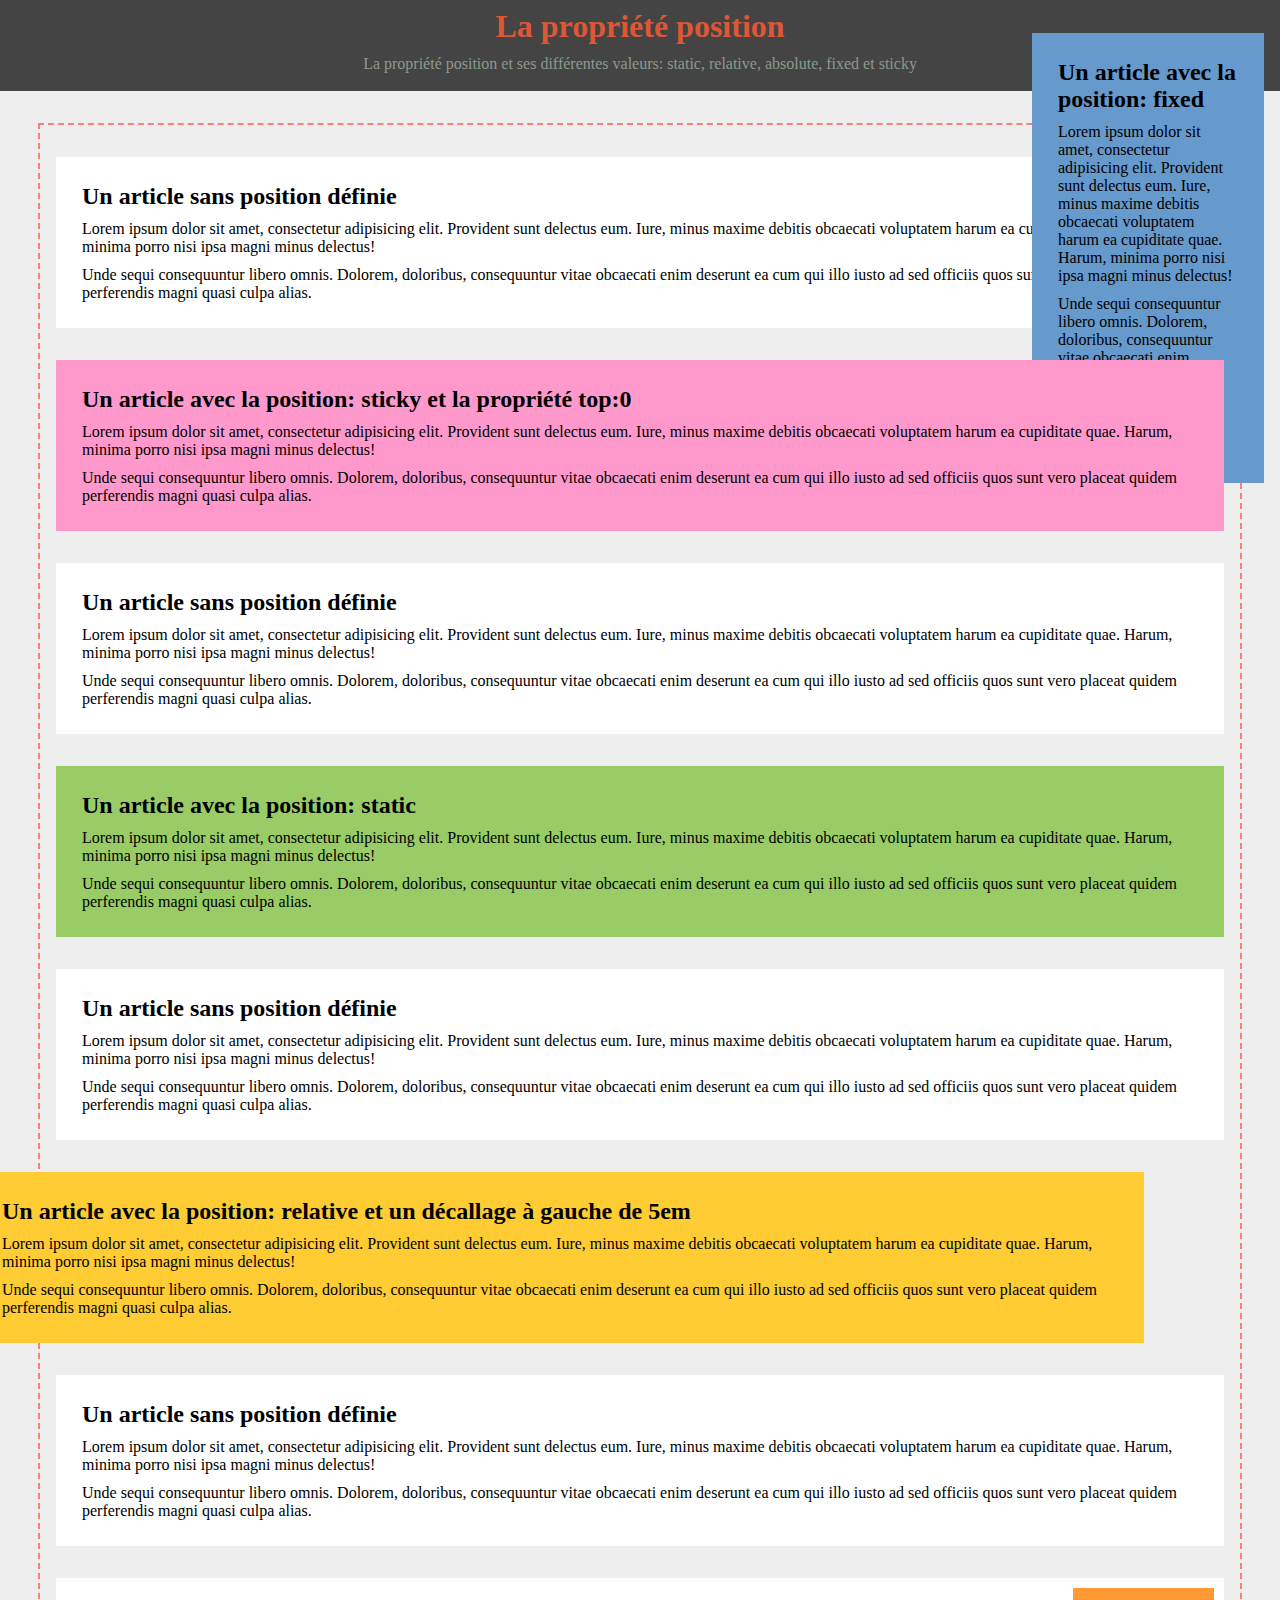
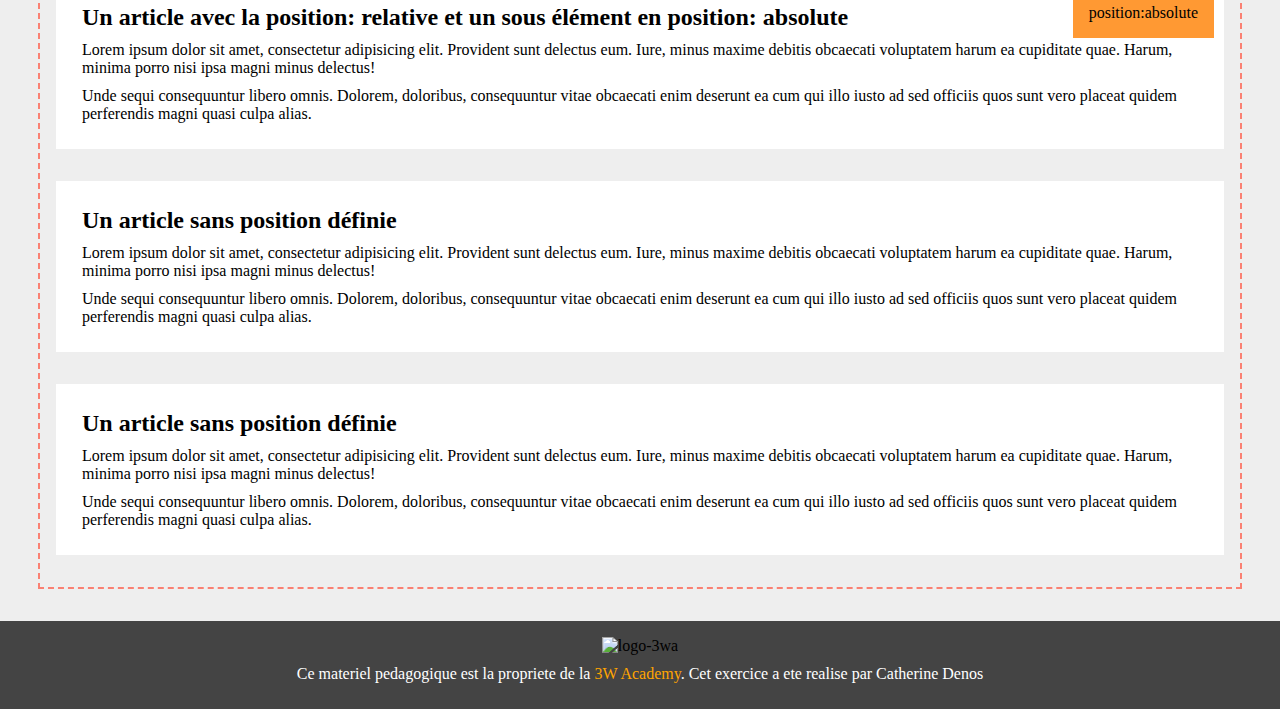
==== index.html @ ff029852 "." ====
<!DOCTYPE html>
<html lang="en">
<head>
    <meta charset="UTF-8">
    <meta name="viewport" content="width=device-width, initial-scale=1.0">
    <link rel="stylesheet" href="./public/style.css">
    <title>Document</title>
</head>
<body>
    <header>
        <h1>La propriété position</h1>
        <p>La propriété position et ses différentes valeurs: static, relative, absolute, fixed et sticky</p>

    </header>
    <main>
        <div class="container">
            <section>
            <article>
                <h2>Un article sans position définie</h2>
                <p>Lorem ipsum dolor sit amet, consectetur adipisicing elit. Provident sunt delectus eum. Iure, minus maxime debitis obcaecati voluptatem harum ea cupiditate quae. Harum, minima porro nisi ipsa magni minus delectus!
                </p>
                <p>Unde sequi consequuntur libero omnis. Dolorem, doloribus, consequuntur vitae obcaecati enim deserunt ea cum qui illo iusto ad sed officiis quos sunt vero placeat quidem perferendis magni quasi culpa alias.
                </p>
            </article>
            <article class="sticky">
                <h2>Un article avec la position: sticky et la propriété top:0
                </h2>
                <p>
                    Lorem ipsum dolor sit amet, consectetur adipisicing elit. Provident sunt delectus eum. Iure, minus maxime debitis obcaecati voluptatem harum ea cupiditate quae. Harum, minima porro nisi ipsa magni minus delectus!
                </p>
                <p> Unde sequi consequuntur libero omnis. Dolorem, doloribus, consequuntur vitae obcaecati enim deserunt ea cum qui illo iusto ad sed officiis quos sunt vero placeat quidem perferendis magni quasi culpa alias.</p>
            </article>
            <article>
                <h2>Un article sans position définie
                </h2>
                <p>
                    Lorem ipsum dolor sit amet, consectetur adipisicing elit. Provident sunt delectus eum. Iure, minus maxime debitis obcaecati voluptatem harum ea cupiditate quae. Harum, minima porro nisi ipsa magni minus delectus!
                </p>
                <p>Unde sequi consequuntur libero omnis. Dolorem, doloribus, consequuntur vitae obcaecati enim deserunt ea cum qui illo iusto ad sed officiis quos sunt vero placeat quidem perferendis magni quasi culpa alias.</p>
            </article>
            <article class="static">
                <h2>Un article avec la position: static
                </h2>
                <p>
                    Lorem ipsum dolor sit amet, consectetur adipisicing elit. Provident sunt delectus eum. Iure, minus maxime debitis obcaecati voluptatem harum ea cupiditate quae. Harum, minima porro nisi ipsa magni minus delectus!
                </p>
                <p>Unde sequi consequuntur libero omnis. Dolorem, doloribus, consequuntur vitae obcaecati enim deserunt ea cum qui illo iusto ad sed officiis quos sunt vero placeat quidem perferendis magni quasi culpa alias.</p>
            </article>
            <article>
                <h2>Un article sans position définie</h2>
                <p>
                    Lorem ipsum dolor sit amet, consectetur adipisicing elit. Provident sunt delectus eum. Iure, minus maxime debitis obcaecati voluptatem harum ea cupiditate quae. Harum, minima porro nisi ipsa magni minus delectus!
                </p>
                <p>Unde sequi consequuntur libero omnis. Dolorem, doloribus, consequuntur vitae obcaecati enim deserunt ea cum qui illo iusto ad sed officiis quos sunt vero placeat quidem perferendis magni quasi culpa alias.</p>
            </article>
            <article class="relative">
                <h2>Un article avec la position: relative et un décallage à gauche de 5em</h2>
                <p>
                    Lorem ipsum dolor sit amet, consectetur adipisicing elit. Provident sunt delectus eum. Iure, minus maxime debitis obcaecati voluptatem harum ea cupiditate quae. Harum, minima porro nisi ipsa magni minus delectus!
                </p>
                <p>Unde sequi consequuntur libero omnis. Dolorem, doloribus, consequuntur vitae obcaecati enim deserunt ea cum qui illo iusto ad sed officiis quos sunt vero placeat quidem perferendis magni quasi culpa alias.</p>
            </article>
            <article>
                <h2>Un article sans position définie</h2>
                <p>
                    Lorem ipsum dolor sit amet, consectetur adipisicing elit. Provident sunt delectus eum. Iure, minus maxime debitis obcaecati voluptatem harum ea cupiditate quae. Harum, minima porro nisi ipsa magni minus delectus!
                </p>
                <p>Unde sequi consequuntur libero omnis. Dolorem, doloribus, consequuntur vitae obcaecati enim deserunt ea cum qui illo iusto ad sed officiis quos sunt vero placeat quidem perferendis magni quasi culpa alias.</p>
            </article>
            <article>
                <h2>Un article avec la position: relative et un sous élément en position: absolute</h2>
                <p class="absolute"> position:absolute</p>
                <p>
                    Lorem ipsum dolor sit amet, consectetur adipisicing elit. Provident sunt delectus eum. Iure, minus maxime debitis obcaecati voluptatem harum ea cupiditate quae. Harum, minima porro nisi ipsa magni minus delectus!
                </p>
                <p>Unde sequi consequuntur libero omnis. Dolorem, doloribus, consequuntur vitae obcaecati enim deserunt ea cum qui illo iusto ad sed officiis quos sunt vero placeat quidem perferendis magni quasi culpa alias.</p>
            </article>
            <article>
                <h2>Un article sans position définie</h2>
                <p>
                    Lorem ipsum dolor sit amet, consectetur adipisicing elit. Provident sunt delectus eum. Iure, minus maxime debitis obcaecati voluptatem harum ea cupiditate quae. Harum, minima porro nisi ipsa magni minus delectus!
                </p>
                <p>Unde sequi consequuntur libero omnis. Dolorem, doloribus, consequuntur vitae obcaecati enim deserunt ea cum qui illo iusto ad sed officiis quos sunt vero placeat quidem perferendis magni quasi culpa alias.</p>
            </article>
            <article class="fixed">
                <h2>Un article avec la position: fixed</h2>
                <p>
                    Lorem ipsum dolor sit amet, consectetur adipisicing elit. Provident sunt delectus eum. Iure, minus maxime debitis obcaecati voluptatem harum ea cupiditate quae. Harum, minima porro nisi ipsa magni minus delectus!
                </p>
                <p>Unde sequi consequuntur libero omnis. Dolorem, doloribus, consequuntur vitae obcaecati enim deserunt ea cum qui illo iusto ad sed officiis quos sunt vero placeat quidem perferendis magni quasi culpa alias.</p>
            </article>
            <article>
                <h2>Un article sans position définie</h2>
                <p>
                    Lorem ipsum dolor sit amet, consectetur adipisicing elit. Provident sunt delectus eum. Iure, minus maxime debitis obcaecati voluptatem harum ea cupiditate quae. Harum, minima porro nisi ipsa magni minus delectus!
                </p>
                <p>Unde sequi consequuntur libero omnis. Dolorem, doloribus, consequuntur vitae obcaecati enim deserunt ea cum qui illo iusto ad sed officiis quos sunt vero placeat quidem perferendis magni quasi culpa alias.</p>
            </article>
        </section>
        </div>
    </main>
    <footer>
        <img src="public/img/logo-3wa.png" alt="logo-3wa">
        <p>Ce materiel pedagogique est la propriete de la <span>3W Academy</span>. Cet exercice a ete realise par Catherine Denos</p>

    </footer>
</body>
</html>
---- public/style.css ----
*{
    margin: 0 auto;
}
main{
    background-color: #eeeeee;
    padding: 2em;
}
header{
    background-color: #444444;
    color: #dd5735;
    text-align: center;
    padding: 0.5em 0;
}
footer{
    background-color:  #444444;
    padding: 1em 0;
    text-align: center;
}
footer p{
    color: white;
}
header p{
    color:#8b998b;
}
span{
    color: orange;
}
article{
    position: relative;
    background-color: white;
    margin: 2em 1em 2em 1em;
    padding: 1em;    
}
h2,p{
    margin: 10px;
}
.container{
    border: 2px salmon dashed;
    max-width: 1200px;
}
.sticky{
    position: sticky;
    top: 0;
    background-color: #f9c;
    z-index: 2;
}
.static{
    position: static;
    background-color: #9c6;
}
.relative{
    position: relative;
    right: 5em;
    background-color:#fc3;
}
article .absolute{
    top: 0;
    right: 0;
    position: absolute;
    padding: 1em;
    background-color: #f93;
}
.fixed{
    position: fixed;
    background-color: #69c;
    top: 1px;
    right: 0px;
    max-width: 200px;
}
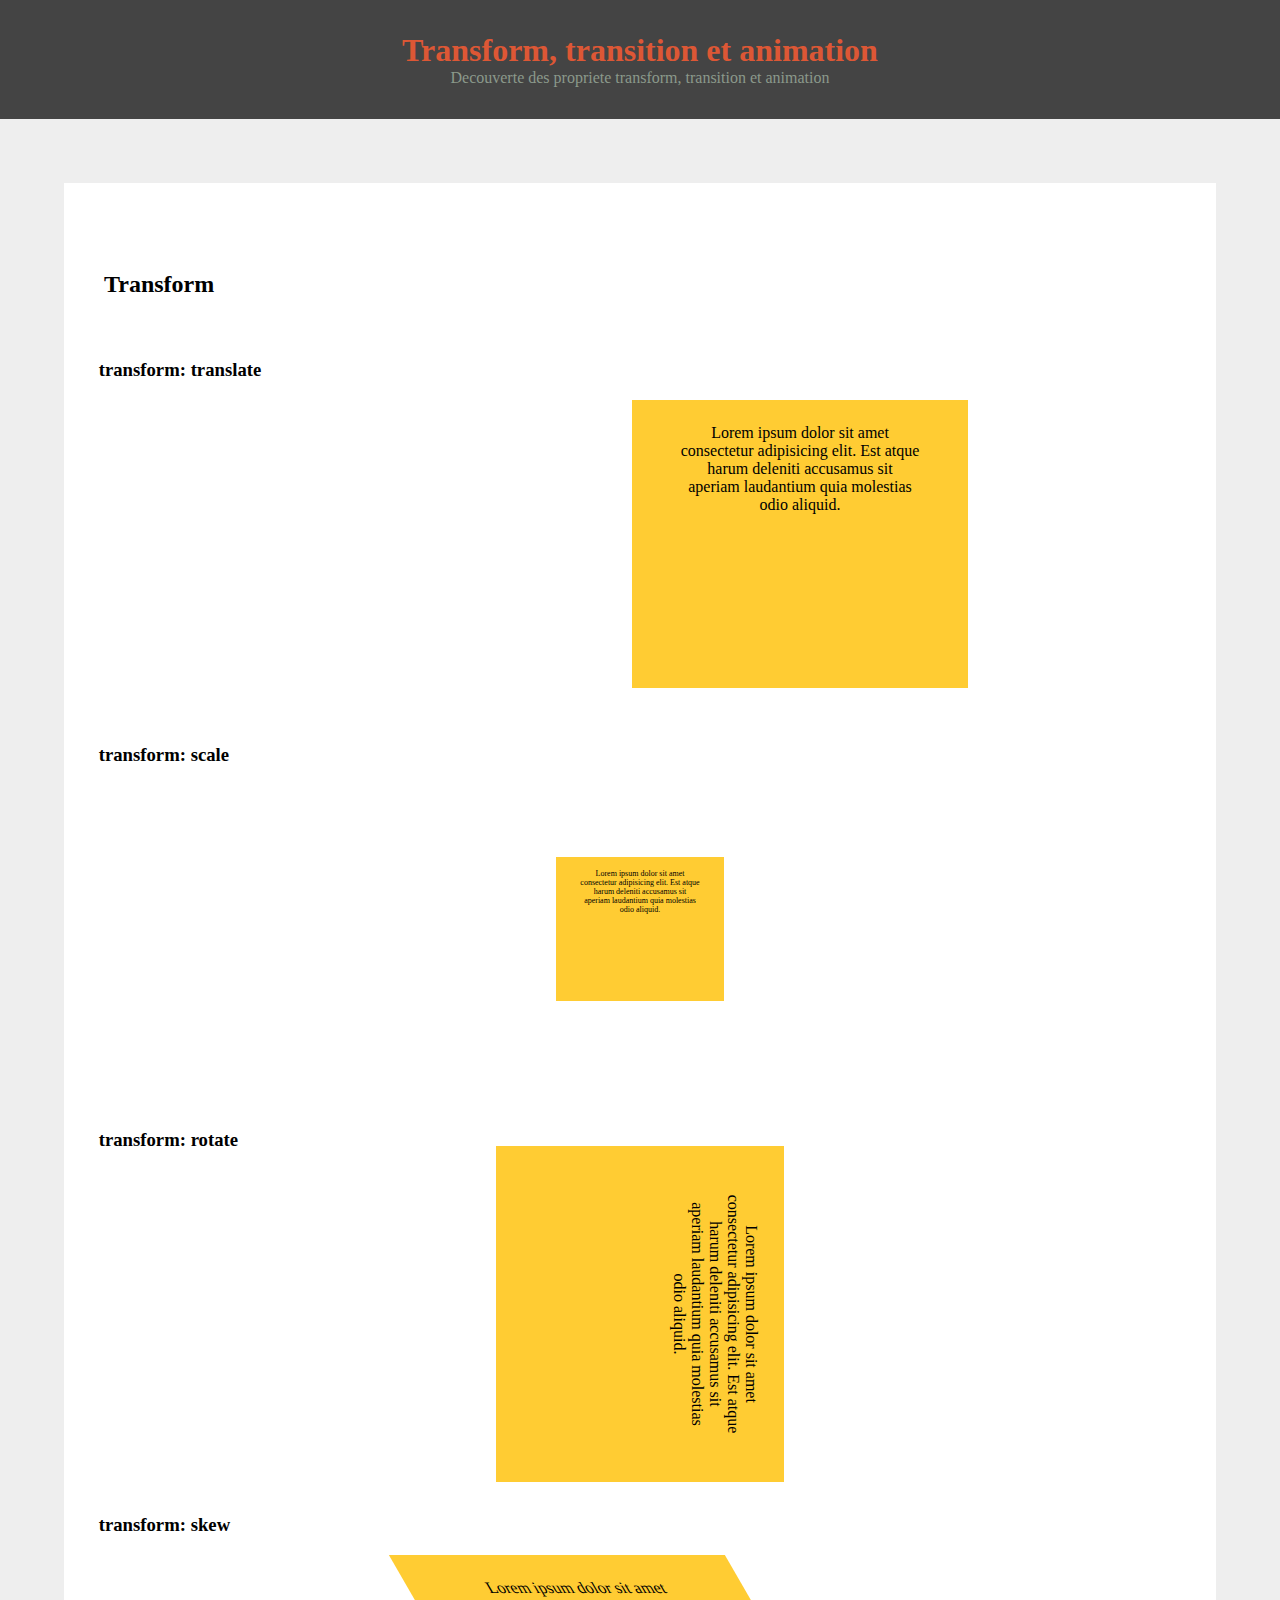
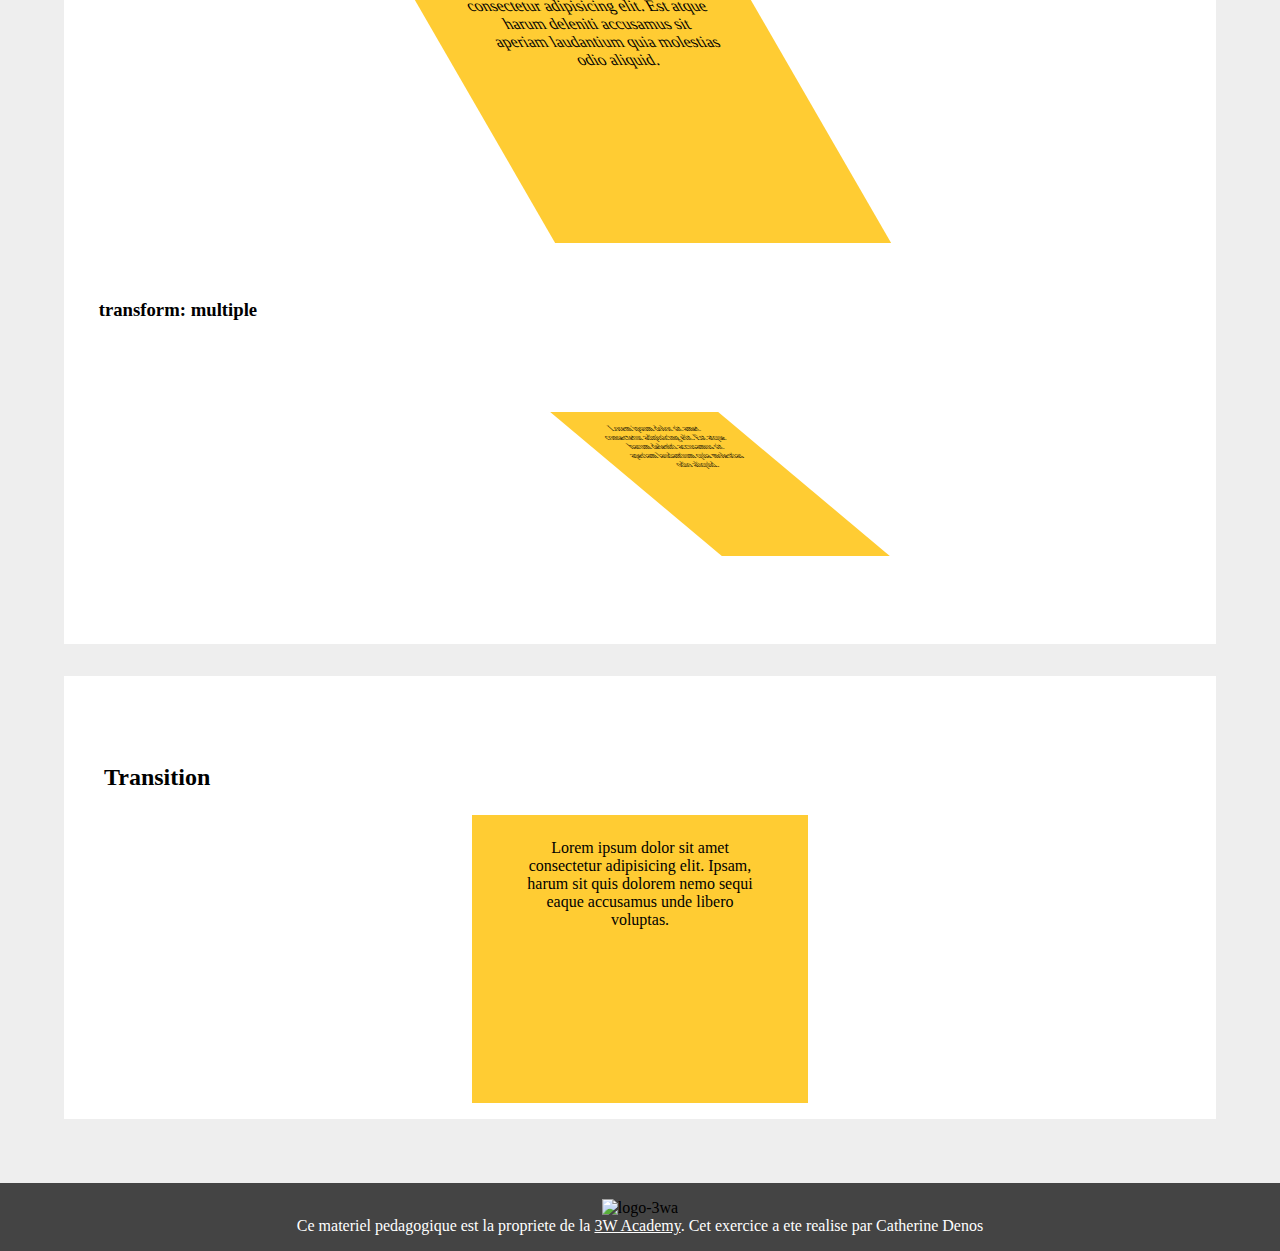
==== commit f83e7b7b: "T" ====
--- a/index.html
+++ b/index.html
@@ -3,106 +3,32 @@
 <head>
     <meta charset="UTF-8">
     <meta name="viewport" content="width=device-width, initial-scale=1.0">
+    <title>Document</title>
     <link rel="stylesheet" href="./public/style.css">
-    <title>Document</title>
 </head>
 <body>
     <header>
-        <h1>La propriété position</h1>
-        <p>La propriété position et ses différentes valeurs: static, relative, absolute, fixed et sticky</p>
-
+        <h1>Transform, transition et animation</h1>
+        <p>Decouverte des propriete transform, transition et animation</p>
     </header>
     <main>
-        <div class="container">
-            <section>
-            <article>
-                <h2>Un article sans position définie</h2>
-                <p>Lorem ipsum dolor sit amet, consectetur adipisicing elit. Provident sunt delectus eum. Iure, minus maxime debitis obcaecati voluptatem harum ea cupiditate quae. Harum, minima porro nisi ipsa magni minus delectus!
-                </p>
-                <p>Unde sequi consequuntur libero omnis. Dolorem, doloribus, consequuntur vitae obcaecati enim deserunt ea cum qui illo iusto ad sed officiis quos sunt vero placeat quidem perferendis magni quasi culpa alias.
-                </p>
-            </article>
-            <article class="sticky">
-                <h2>Un article avec la position: sticky et la propriété top:0
-                </h2>
-                <p>
-                    Lorem ipsum dolor sit amet, consectetur adipisicing elit. Provident sunt delectus eum. Iure, minus maxime debitis obcaecati voluptatem harum ea cupiditate quae. Harum, minima porro nisi ipsa magni minus delectus!
-                </p>
-                <p> Unde sequi consequuntur libero omnis. Dolorem, doloribus, consequuntur vitae obcaecati enim deserunt ea cum qui illo iusto ad sed officiis quos sunt vero placeat quidem perferendis magni quasi culpa alias.</p>
-            </article>
-            <article>
-                <h2>Un article sans position définie
-                </h2>
-                <p>
-                    Lorem ipsum dolor sit amet, consectetur adipisicing elit. Provident sunt delectus eum. Iure, minus maxime debitis obcaecati voluptatem harum ea cupiditate quae. Harum, minima porro nisi ipsa magni minus delectus!
-                </p>
-                <p>Unde sequi consequuntur libero omnis. Dolorem, doloribus, consequuntur vitae obcaecati enim deserunt ea cum qui illo iusto ad sed officiis quos sunt vero placeat quidem perferendis magni quasi culpa alias.</p>
-            </article>
-            <article class="static">
-                <h2>Un article avec la position: static
-                </h2>
-                <p>
-                    Lorem ipsum dolor sit amet, consectetur adipisicing elit. Provident sunt delectus eum. Iure, minus maxime debitis obcaecati voluptatem harum ea cupiditate quae. Harum, minima porro nisi ipsa magni minus delectus!
-                </p>
-                <p>Unde sequi consequuntur libero omnis. Dolorem, doloribus, consequuntur vitae obcaecati enim deserunt ea cum qui illo iusto ad sed officiis quos sunt vero placeat quidem perferendis magni quasi culpa alias.</p>
-            </article>
-            <article>
-                <h2>Un article sans position définie</h2>
-                <p>
-                    Lorem ipsum dolor sit amet, consectetur adipisicing elit. Provident sunt delectus eum. Iure, minus maxime debitis obcaecati voluptatem harum ea cupiditate quae. Harum, minima porro nisi ipsa magni minus delectus!
-                </p>
-                <p>Unde sequi consequuntur libero omnis. Dolorem, doloribus, consequuntur vitae obcaecati enim deserunt ea cum qui illo iusto ad sed officiis quos sunt vero placeat quidem perferendis magni quasi culpa alias.</p>
-            </article>
-            <article class="relative">
-                <h2>Un article avec la position: relative et un décallage à gauche de 5em</h2>
-                <p>
-                    Lorem ipsum dolor sit amet, consectetur adipisicing elit. Provident sunt delectus eum. Iure, minus maxime debitis obcaecati voluptatem harum ea cupiditate quae. Harum, minima porro nisi ipsa magni minus delectus!
-                </p>
-                <p>Unde sequi consequuntur libero omnis. Dolorem, doloribus, consequuntur vitae obcaecati enim deserunt ea cum qui illo iusto ad sed officiis quos sunt vero placeat quidem perferendis magni quasi culpa alias.</p>
-            </article>
-            <article>
-                <h2>Un article sans position définie</h2>
-                <p>
-                    Lorem ipsum dolor sit amet, consectetur adipisicing elit. Provident sunt delectus eum. Iure, minus maxime debitis obcaecati voluptatem harum ea cupiditate quae. Harum, minima porro nisi ipsa magni minus delectus!
-                </p>
-                <p>Unde sequi consequuntur libero omnis. Dolorem, doloribus, consequuntur vitae obcaecati enim deserunt ea cum qui illo iusto ad sed officiis quos sunt vero placeat quidem perferendis magni quasi culpa alias.</p>
-            </article>
-            <article>
-                <h2>Un article avec la position: relative et un sous élément en position: absolute</h2>
-                <p class="absolute"> position:absolute</p>
-                <p>
-                    Lorem ipsum dolor sit amet, consectetur adipisicing elit. Provident sunt delectus eum. Iure, minus maxime debitis obcaecati voluptatem harum ea cupiditate quae. Harum, minima porro nisi ipsa magni minus delectus!
-                </p>
-                <p>Unde sequi consequuntur libero omnis. Dolorem, doloribus, consequuntur vitae obcaecati enim deserunt ea cum qui illo iusto ad sed officiis quos sunt vero placeat quidem perferendis magni quasi culpa alias.</p>
-            </article>
-            <article>
-                <h2>Un article sans position définie</h2>
-                <p>
-                    Lorem ipsum dolor sit amet, consectetur adipisicing elit. Provident sunt delectus eum. Iure, minus maxime debitis obcaecati voluptatem harum ea cupiditate quae. Harum, minima porro nisi ipsa magni minus delectus!
-                </p>
-                <p>Unde sequi consequuntur libero omnis. Dolorem, doloribus, consequuntur vitae obcaecati enim deserunt ea cum qui illo iusto ad sed officiis quos sunt vero placeat quidem perferendis magni quasi culpa alias.</p>
-            </article>
-            <article class="fixed">
-                <h2>Un article avec la position: fixed</h2>
-                <p>
-                    Lorem ipsum dolor sit amet, consectetur adipisicing elit. Provident sunt delectus eum. Iure, minus maxime debitis obcaecati voluptatem harum ea cupiditate quae. Harum, minima porro nisi ipsa magni minus delectus!
-                </p>
-                <p>Unde sequi consequuntur libero omnis. Dolorem, doloribus, consequuntur vitae obcaecati enim deserunt ea cum qui illo iusto ad sed officiis quos sunt vero placeat quidem perferendis magni quasi culpa alias.</p>
-            </article>
-            <article>
-                <h2>Un article sans position définie</h2>
-                <p>
-                    Lorem ipsum dolor sit amet, consectetur adipisicing elit. Provident sunt delectus eum. Iure, minus maxime debitis obcaecati voluptatem harum ea cupiditate quae. Harum, minima porro nisi ipsa magni minus delectus!
-                </p>
-                <p>Unde sequi consequuntur libero omnis. Dolorem, doloribus, consequuntur vitae obcaecati enim deserunt ea cum qui illo iusto ad sed officiis quos sunt vero placeat quidem perferendis magni quasi culpa alias.</p>
-            </article>
+        <section>
+            <h2>Transform</h2>
+            <article><h3>transform: translate</h3><p class="translate">Lorem ipsum dolor sit amet consectetur adipisicing elit. Est atque harum deleniti accusamus sit aperiam laudantium quia molestias odio aliquid.</p></article>
+            <article><h3>transform: scale</h3><p class="scale">Lorem ipsum dolor sit amet consectetur adipisicing elit. Est atque harum deleniti accusamus sit aperiam laudantium quia molestias odio aliquid.</p></article>
+            <article><h3>transform: rotate</h3><p class="rotate">Lorem ipsum dolor sit amet consectetur adipisicing elit. Est atque harum deleniti accusamus sit aperiam laudantium quia molestias odio aliquid.</p></article>
+            <article><h3>transform: skew</h3><p class="skew">Lorem ipsum dolor sit amet consectetur adipisicing elit. Est atque harum deleniti accusamus sit aperiam laudantium quia molestias odio aliquid.</p></article>
+            <article><h3>transform: multiple</h3><p class="multiple">Lorem ipsum dolor sit amet consectetur adipisicing elit. Est atque harum deleniti accusamus sit aperiam laudantium quia molestias odio aliquid.</p></article>
         </section>
-        </div>
+        <section>
+            <h2>Transition</h2>
+            <article><p class="transition">Lorem ipsum dolor sit amet consectetur adipisicing elit. Ipsam, harum sit quis dolorem nemo sequi eaque accusamus unde libero voluptas.</p></article>
+        </section>
     </main>
     <footer>
         <img src="public/img/logo-3wa.png" alt="logo-3wa">
-        <p>Ce materiel pedagogique est la propriete de la <span>3W Academy</span>. Cet exercice a ete realise par Catherine Denos</p>
-
+        <p>Ce materiel pedagogique est la propriete de la <a href="3wacademy.fr" target="_blank">3W Academy</a>. Cet exercice a ete realise par Catherine Denos</p>
     </footer>
+    
 </body>
 </html>--- a/public/style.css
+++ b/public/style.css
@@ -1,5 +1,5 @@
 *{
-    margin: 0 auto;
+    margin: 0 ;
 }
 main{
     background-color: #eeeeee;
@@ -9,62 +9,55 @@
     background-color: #444444;
     color: #dd5735;
     text-align: center;
-    padding: 0.5em 0;
+    padding: 2em 0;
 }
 footer{
     background-color:  #444444;
     padding: 1em 0;
     text-align: center;
 }
-footer p{
+footer p, footer a{
     color: white;
 }
 header p{
     color:#8b998b;
 }
-span{
-    color: orange;
+section{
+    background-color: white;
+    margin: 2em;
+    padding: 1em;
 }
-article{
-    position: relative;
-    background-color: white;
-    margin: 2em 1em 2em 1em;
-    padding: 1em;    
+h2, h3{
+    margin: 1em;
+    padding-top: 2em;
 }
-h2,p{
-    margin: 10px;
+main p{
+    text-align: center;
+    background-color: #ffcc33;
+    padding: 1.5rem 3rem;
+    height: 240px;
+    width: 240px;
+    margin-bottom:2em;
+    margin: 0 auto;
 }
-.container{
-    border: 2px salmon dashed;
-    max-width: 1200px;
+.translate{
+    transform: translate(10rem);
 }
-.sticky{
-    position: sticky;
-    top: 0;
-    background-color: #f9c;
-    z-index: 2;
+.scale{
+    transform: scale(0.5);
 }
-.static{
-    position: static;
-    background-color: #9c6;
+.rotate{
+    transform: rotate(90deg);
 }
-.relative{
-    position: relative;
-    right: 5em;
-    background-color:#fc3;
+.skew{
+    transform: skew(30deg);
 }
-article .absolute{
-    top: 0;
-    right: 0;
-    position: absolute;
-    padding: 1em;
-    background-color: #f93;
+.multiple{
+    transform: scale(0.5) translate(10rem) skew(50deg) ;
 }
-.fixed{
-    position: fixed;
-    background-color: #69c;
-    top: 1px;
-    right: 0px;
-    max-width: 200px;
+.transition{
+    transition: ease-in-out 0.5s;
 }
-
+.transition:hover{
+    transform:  scale(1.5);
+}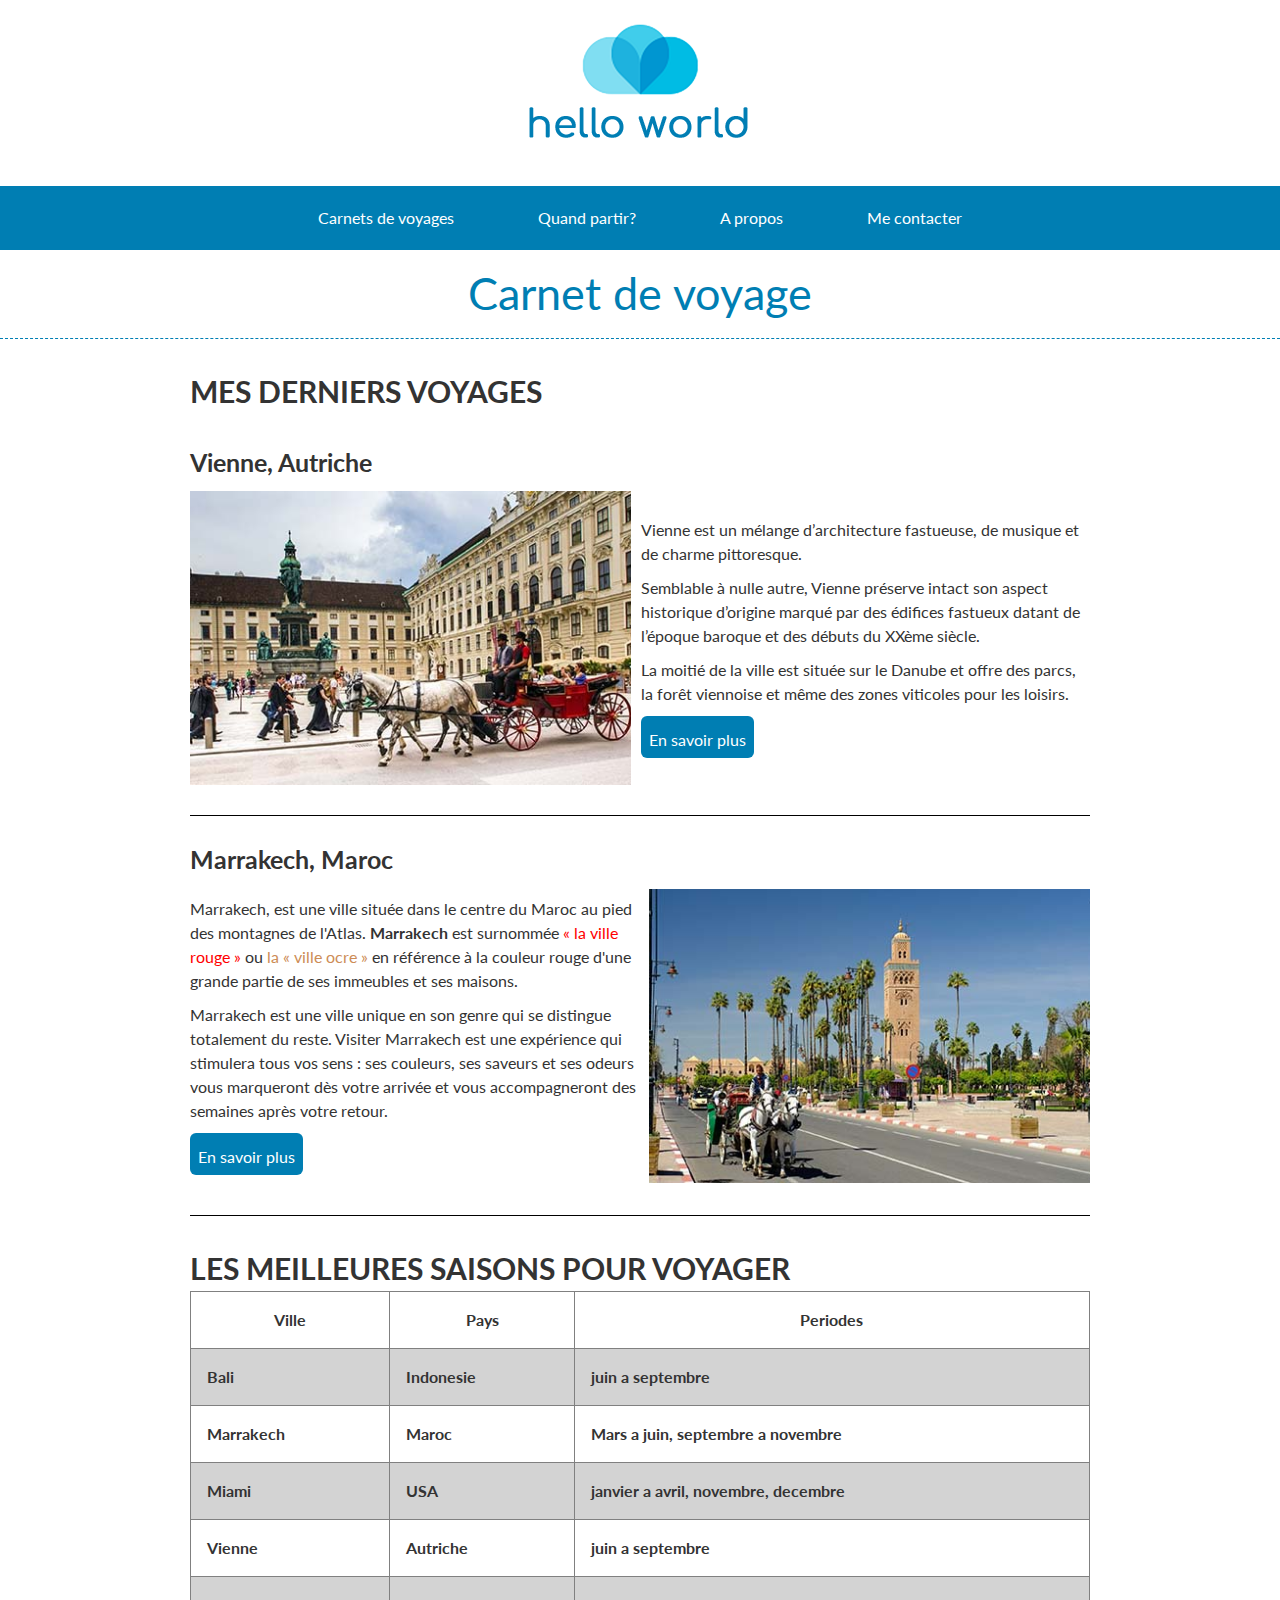
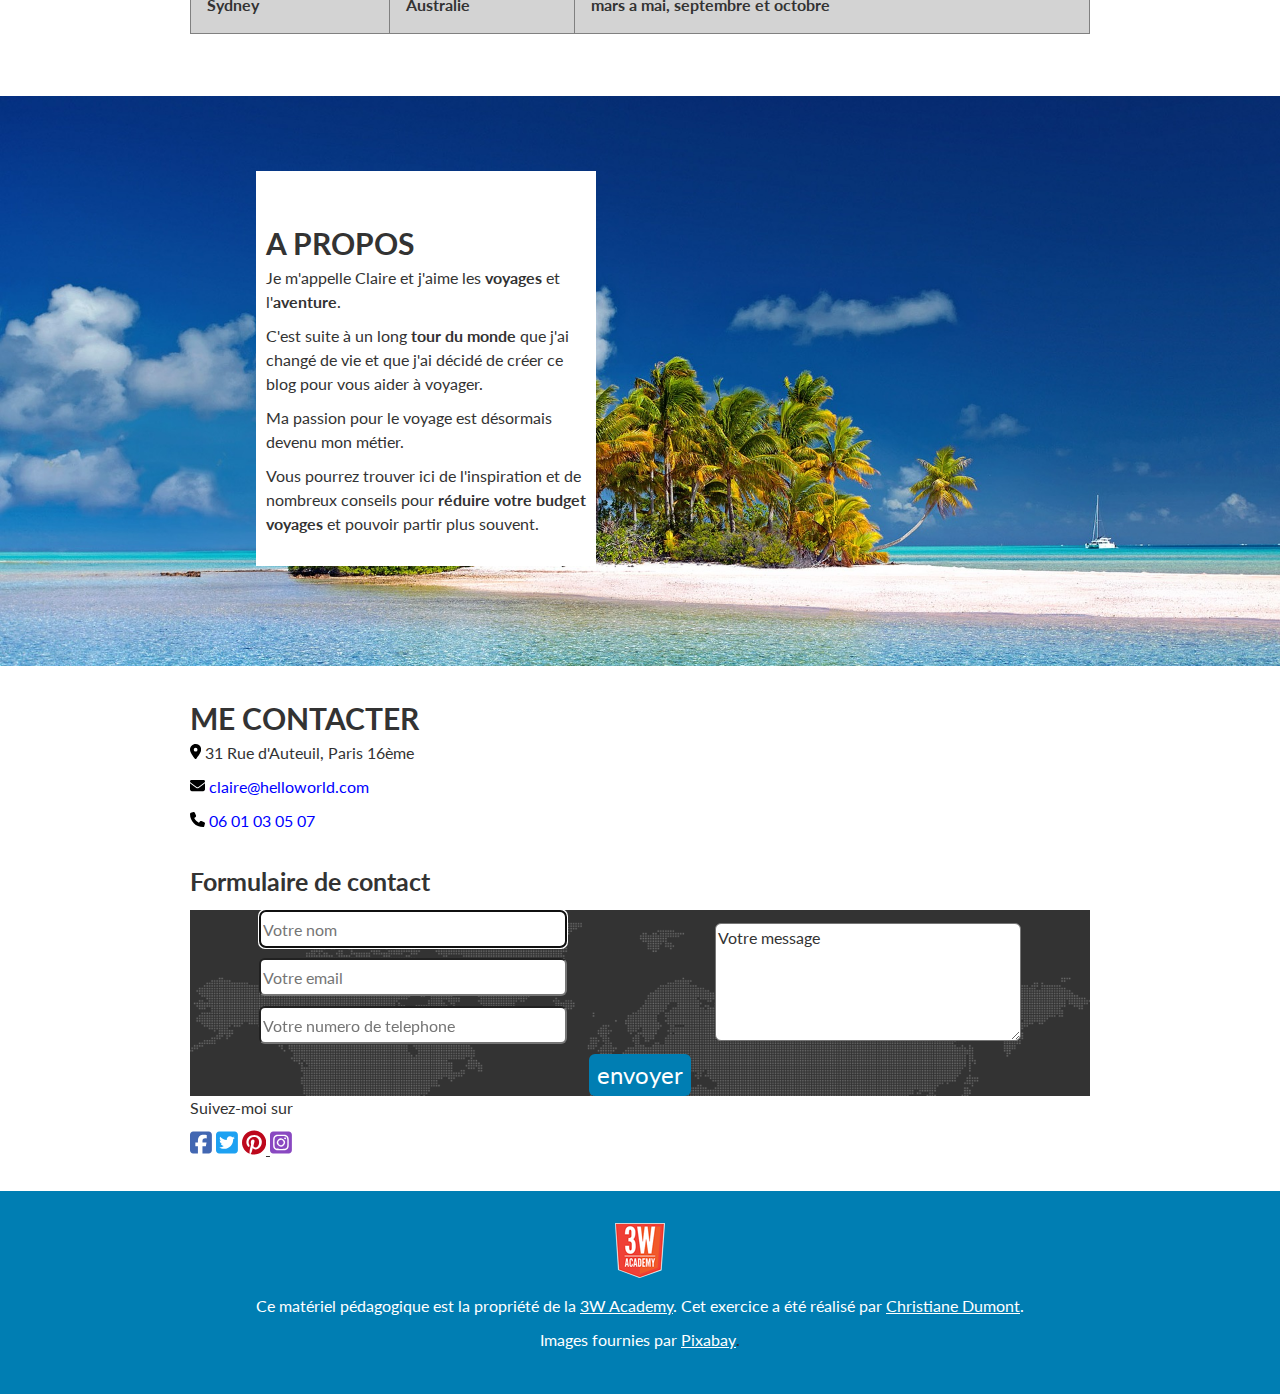
==== commit 70a22aa6: "1" ====
--- a/index.html
+++ b/index.html
@@ -1,34 +1,149 @@
-<!DOCTYPE html>
-<html lang="en">
+<!doctype html>
+<html lang="fr">
 <head>
-    <meta charset="UTF-8">
-    <meta name="viewport" content="width=device-width, initial-scale=1.0">
-    <title>Document</title>
-    <link rel="stylesheet" href="./public/style.css">
+  <meta charset="UTF-8">
+  <meta name="viewport"
+        content="width=device-width, user-scalable=no, initial-scale=1.0, maximum-scale=1.0, minimum-scale=1.0">
+  <meta http-equiv="X-UA-Compatible" content="ie=edge">
+  <link rel="stylesheet" href="./public/style.css">
+  <title>Hello world</title>
+  <link rel="preconnect" href="https://fonts.googleapis.com">
+<link rel="preconnect" href="https://fonts.gstatic.com" crossorigin>
+<link href="https://fonts.googleapis.com/css2?family=Lato:ital,wght@0,100;0,300;0,400;0,700;0,900;1,100;1,300;1,400;1,700;1,900&display=swap" rel="stylesheet">
 </head>
 <body>
     <header>
-        <h1>Transform, transition et animation</h1>
-        <p>Decouverte des propriete transform, transition et animation</p>
+        <a href="index.html"><img src="public/img/logo.png"></a>
+        <nav class="head">
+            <ul class="head">
+                <li class="onglet"><a href="#voyage">Carnets de voyages</a></li>
+                <li class="onglet"><a href="#remise">Quand partir?</a></li>
+                <li class="onglet"><a href="#propos">A propos</a></li>
+                <li class="onglet"><a href="#contact">Me contacter</a></li>
+            </ul>
+        </nav>
     </header>
+    
+    <h1>Carnet de voyage</h1>
     <main>
-        <section>
-            <h2>Transform</h2>
-            <article><h3>transform: translate</h3><p class="translate">Lorem ipsum dolor sit amet consectetur adipisicing elit. Est atque harum deleniti accusamus sit aperiam laudantium quia molestias odio aliquid.</p></article>
-            <article><h3>transform: scale</h3><p class="scale">Lorem ipsum dolor sit amet consectetur adipisicing elit. Est atque harum deleniti accusamus sit aperiam laudantium quia molestias odio aliquid.</p></article>
-            <article><h3>transform: rotate</h3><p class="rotate">Lorem ipsum dolor sit amet consectetur adipisicing elit. Est atque harum deleniti accusamus sit aperiam laudantium quia molestias odio aliquid.</p></article>
-            <article><h3>transform: skew</h3><p class="skew">Lorem ipsum dolor sit amet consectetur adipisicing elit. Est atque harum deleniti accusamus sit aperiam laudantium quia molestias odio aliquid.</p></article>
-            <article><h3>transform: multiple</h3><p class="multiple">Lorem ipsum dolor sit amet consectetur adipisicing elit. Est atque harum deleniti accusamus sit aperiam laudantium quia molestias odio aliquid.</p></article>
-        </section>
-        <section>
-            <h2>Transition</h2>
-            <article><p class="transition">Lorem ipsum dolor sit amet consectetur adipisicing elit. Ipsam, harum sit quis dolorem nemo sequi eaque accusamus unde libero voluptas.</p></article>
-        </section>
+               
+            <section id="voyage"><h2>Mes derniers voyages</h2>
+            <h3>Vienne, Autriche</h3>
+            <div class="container">
+            <img src="public/img/vienne.jpg" alt="vienne" class="floatg">
+            <div class="texte">
+            <p>Vienne est un mélange d’architecture fastueuse, 
+            de musique et de charme pittoresque.</p>
+            <p>Semblable à nulle autre, Vienne préserve intact son aspect historique d’origine marqué par des édifices fastueux 
+                datant de l’époque baroque et des débuts du XXème siècle.
+            </p>
+            <p>
+                La moitié de la ville est située sur le Danube et offre des parcs, la forêt viennoise et même des zones 
+                viticoles pour les loisirs.
+            </p>
+            <button class="esp"><a href ="#" target="_blank">En savoir plus</a></button>
+            </div>
+            </div>
+        
+            <h3 class="left">Marrakech, Maroc</h3>
+            <div class="container">
+            <div class="texte">
+            <p>Marrakech, est une ville située dans le centre du Maroc au pied des montagnes de l'Atlas. <span class="gras">Marrakech</span> est surnommée <span class="rouge">« la ville rouge »</span> ou <span class="ocre">la « ville 
+                ocre »</span> en référence à la couleur rouge d'une grande partie de ses immeubles et ses maisons.
+            </p>
+            <p>
+                Marrakech est une ville unique en son genre qui se distingue totalement du reste. Visiter Marrakech est une 
+                expérience qui stimulera tous vos sens : ses couleurs, ses saveurs et ses odeurs vous marqueront dès votre 
+                arrivée et vous accompagneront des semaines après votre retour.   
+            </p>
+            
+
+            <button class="esp"><a href ="#" target="_blank">En savoir plus</a></button>
+            </div>
+            <img src="public/img/marrakech.jpg" class="floatd">
+            </div>
+            </section>
+        <section id="remise"><h2>Les meilleures saisons pour voyager</h2>
+        <table>
+            <thead>
+        <tr>
+            <th >Ville</th>
+            <th >Pays</th>
+            <th >Periodes</th>    
+        </tr>
+            </thead>
+            <tbody>
+        <tr>
+            <th>Bali</th>
+            <th>Indonesie</th>
+            <th>juin a septembre</th>
+        </tr>
+        <tr>
+            <th>Marrakech</th>
+            <th>Maroc</th>
+            <th>Mars a juin, septembre a novembre</th>
+        </tr>
+        <tr>
+            <th>Miami</th>
+            <th>USA</th>
+            <th>janvier a avril, novembre, decembre</th>
+        </tr>
+        <tr>
+            <th>Vienne</th>
+            <th>Autriche</th>
+            <th>juin a septembre</th>
+        </tr>
+        <tr>
+            <th>Sydney</th>
+            <th>Australie</th>
+            <th>mars a mai, septembre et octobre</th>
+        </tr>
+            </tbody>
+        </table></section>
+    
+    
+    <section id="propos"><div class="blanc"><h2>A propos</h2>
+        <p>Je m'appelle Claire et j'aime les <span class="gras">voyages</span> et l'<span class="gras">aventure</span>.</p>
+
+        <p>C'est suite à un long <span class="gras">tour du monde</span> que j'ai changé de vie et que j'ai décidé de créer ce 
+        blog pour vous aider à voyager.</p>
+
+        <p>Ma passion pour le voyage est désormais devenu mon métier.</p>
+        <p>Vous pourrez trouver ici de l'inspiration et de nombreux conseils pour <span class="gras">réduire 
+        votre budget voyages</span> et pouvoir partir plus souvent.</p></div>
+    </section>
+    <section id="contact"><h2>Me contacter</h2>
+        <p><svg xmlns="http://www.w3.org/2000/svg" viewBox="0 0 384 512"><!--!Font Awesome Free 6.6.0 by @fontawesome - https://fontawesome.com License - https://fontawesome.com/license/free Copyright 2024 Fonticons, Inc.--><path d="M215.7 499.2C267 435 384 279.4 384 192C384 86 298 0 192 0S0 86 0 192c0 87.4 117 243 168.3 307.2c12.3 15.3 35.1 15.3 47.4 0zM192 128a64 64 0 1 1 0 128 64 64 0 1 1 0-128z"/></svg> 31 Rue d'Auteuil, Paris 16ème</p>
+        <p><a href="mailto:claire@helloworld.com" class="contact2"><svg xmlns="http://www.w3.org/2000/svg" viewBox="0 0 512 512"><!--!Font Awesome Free 6.6.0 by @fontawesome - https://fontawesome.com License - https://fontawesome.com/license/free Copyright 2024 Fonticons, Inc.--><path d="M48 64C21.5 64 0 85.5 0 112c0 15.1 7.1 29.3 19.2 38.4L236.8 313.6c11.4 8.5 27 8.5 38.4 0L492.8 150.4c12.1-9.1 19.2-23.3 19.2-38.4c0-26.5-21.5-48-48-48L48 64zM0 176L0 384c0 35.3 28.7 64 64 64l384 0c35.3 0 64-28.7 64-64l0-208L294.4 339.2c-22.8 17.1-54 17.1-76.8 0L0 176z"/></svg> claire@helloworld.com</a></p>
+        <p><a href="tel:+33601030507" class="contact2"><svg xmlns="http://www.w3.org/2000/svg" viewBox="0 0 512 512"><!--!Font Awesome Free 6.6.0 by @fontawesome - https://fontawesome.com License - https://fontawesome.com/license/free Copyright 2024 Fonticons, Inc.--><path d="M164.9 24.6c-7.7-18.6-28-28.5-47.4-23.2l-88 24C12.1 30.2 0 46 0 64C0 311.4 200.6 512 448 512c18 0 33.8-12.1 38.6-29.5l24-88c5.3-19.4-4.6-39.7-23.2-47.4l-96-40c-16.3-6.8-35.2-2.1-46.3 11.6L304.7 368C234.3 334.7 177.3 277.7 144 207.3L193.3 167c13.7-11.2 18.4-30 11.6-46.3l-40-96z"/></svg> 06 01 03 05 07</a></p>
+        <h3>Formulaire de contact</h3>
+        
+        <div class="formulaire">
+            <div class="container">
+                <div class="mess">
+            <p><input type="name" name="nom" placeholder="Votre nom" required autofocus></p>
+            <p><input type="mail" name="mail" placeholder="Votre email" required autofocus></p>
+            <p><input type="tel" name="tel" placeholder="Votre numero de telephone" required autofocus></p>
+                </div>
+            <textarea name="Votre message">Votre message</textarea>
+        </div>
+        <input type="button" value="envoyer" target="_blank" class="envoie"/>  
+            </div>
+        <p>Suivez-moi sur</p>
+        <p>
+            <a href="https://www.facebook.com" target="_blank"><svg xmlns="http://www.w3.org/2000/svg" viewBox="0 0 448 512" fill="#4267B2" class="reseau" ><!--!Font Awesome Free 6.6.0 by @fontawesome - https://fontawesome.com License - https://fontawesome.com/license/free Copyright 2024 Fonticons, Inc.--><path d="M64 32C28.7 32 0 60.7 0 96V416c0 35.3 28.7 64 64 64h98.2V334.2H109.4V256h52.8V222.3c0-87.1 39.4-127.5 125-127.5c16.2 0 44.2 3.2 55.7 6.4V172c-6-.6-16.5-1-29.6-1c-42 0-58.2 15.9-58.2 57.2V256h83.6l-14.4 78.2H255V480H384c35.3 0 64-28.7 64-64V96c0-35.3-28.7-64-64-64H64z"/></svg></a>
+            <a href="https://x.com" target="_blank"><svg xmlns="http://www.w3.org/2000/svg" viewBox="0 0 448 512" fill="#1da1f2" class="reseau" ><!--!Font Awesome Free 6.6.0 by @fontawesome - https://fontawesome.com License - https://fontawesome.com/license/free Copyright 2024 Fonticons, Inc.--><path d="M64 32C28.7 32 0 60.7 0 96V416c0 35.3 28.7 64 64 64H384c35.3 0 64-28.7 64-64V96c0-35.3-28.7-64-64-64H64zM351.3 199.3v0c0 86.7-66 186.6-186.6 186.6c-37.2 0-71.7-10.8-100.7-29.4c5.3 .6 10.4 .8 15.8 .8c30.7 0 58.9-10.4 81.4-28c-28.8-.6-53-19.5-61.3-45.5c10.1 1.5 19.2 1.5 29.6-1.2c-30-6.1-52.5-32.5-52.5-64.4v-.8c8.7 4.9 18.9 7.9 29.6 8.3c-9-6-16.4-14.1-21.5-23.6s-7.8-20.2-7.7-31c0-12.2 3.2-23.4 8.9-33.1c32.3 39.8 80.8 65.8 135.2 68.6c-9.3-44.5 24-80.6 64-80.6c18.9 0 35.9 7.9 47.9 20.7c14.8-2.8 29-8.3 41.6-15.8c-4.9 15.2-15.2 28-28.8 36.1c13.2-1.4 26-5.1 37.8-10.2c-8.9 13.1-20.1 24.7-32.9 34c.2 2.8 .2 5.7 .2 8.5z"/></a></svg>
+            <a href="https://pinterest.com" target="_blank"><svg xmlns="http://www.w3.org/2000/svg" viewBox="0 0 496 512" fill="#bd081c" class="reseau" a href><!--!Font Awesome Free 6.6.0 by @fontawesome - https://fontawesome.com License - https://fontawesome.com/license/free Copyright 2024 Fonticons, Inc.--><path d="M496 256c0 137-111 248-248 248-25.6 0-50.2-3.9-73.4-11.1 10.1-16.5 25.2-43.5 30.8-65 3-11.6 15.4-59 15.4-59 8.1 15.4 31.7 28.5 56.8 28.5 74.8 0 128.7-68.8 128.7-154.3 0-81.9-66.9-143.2-152.9-143.2-107 0-163.9 71.8-163.9 150.1 0 36.4 19.4 81.7 50.3 96.1 4.7 2.2 7.2 1.2 8.3-3.3 .8-3.4 5-20.3 6.9-28.1 .6-2.5 .3-4.7-1.7-7.1-10.1-12.5-18.3-35.3-18.3-56.6 0-54.7 41.4-107.6 112-107.6 60.9 0 103.6 41.5 103.6 100.9 0 67.1-33.9 113.6-78 113.6-24.3 0-42.6-20.1-36.7-44.8 7-29.5 20.5-61.3 20.5-82.6 0-19-10.2-34.9-31.4-34.9-24.9 0-44.9 25.7-44.9 60.2 0 22 7.4 36.8 7.4 36.8s-24.5 103.8-29 123.2c-5 21.4-3 51.6-.9 71.2C65.4 450.9 0 361.1 0 256 0 119 111 8 248 8s248 111 248 248z"/></svg>
+            <a href="https://instagram.com" target="_blank"><svg xmlns="http://www.w3.org/2000/svg" viewBox="0 0 448 512" fill="#8948C1"  class="reseau"><!--!Font Awesome Free 6.6.0 by @fontawesome - https://fontawesome.com License - https://fontawesome.com/license/free Copyright 2024 Fonticons, Inc.--><path d="M194.4 211.7a53.3 53.3 0 1 0 59.3 88.7 53.3 53.3 0 1 0 -59.3-88.7zm142.3-68.4c-5.2-5.2-11.5-9.3-18.4-12c-18.1-7.1-57.6-6.8-83.1-6.5c-4.1 0-7.9 .1-11.2 .1c-3.3 0-7.2 0-11.4-.1c-25.5-.3-64.8-.7-82.9 6.5c-6.9 2.7-13.1 6.8-18.4 12s-9.3 11.5-12 18.4c-7.1 18.1-6.7 57.7-6.5 83.2c0 4.1 .1 7.9 .1 11.1s0 7-.1 11.1c-.2 25.5-.6 65.1 6.5 83.2c2.7 6.9 6.8 13.1 12 18.4s11.5 9.3 18.4 12c18.1 7.1 57.6 6.8 83.1 6.5c4.1 0 7.9-.1 11.2-.1c3.3 0 7.2 0 11.4 .1c25.5 .3 64.8 .7 82.9-6.5c6.9-2.7 13.1-6.8 18.4-12s9.3-11.5 12-18.4c7.2-18 6.8-57.4 6.5-83c0-4.2-.1-8.1-.1-11.4s0-7.1 .1-11.4c.3-25.5 .7-64.9-6.5-83l0 0c-2.7-6.9-6.8-13.1-12-18.4zm-67.1 44.5A82 82 0 1 1 178.4 324.2a82 82 0 1 1 91.1-136.4zm29.2-1.3c-3.1-2.1-5.6-5.1-7.1-8.6s-1.8-7.3-1.1-11.1s2.6-7.1 5.2-9.8s6.1-4.5 9.8-5.2s7.6-.4 11.1 1.1s6.5 3.9 8.6 7s3.2 6.8 3.2 10.6c0 2.5-.5 5-1.4 7.3s-2.4 4.4-4.1 6.2s-3.9 3.2-6.2 4.2s-4.8 1.5-7.3 1.5l0 0c-3.8 0-7.5-1.1-10.6-3.2zM448 96c0-35.3-28.7-64-64-64H64C28.7 32 0 60.7 0 96V416c0 35.3 28.7 64 64 64H384c35.3 0 64-28.7 64-64V96zM357 389c-18.7 18.7-41.4 24.6-67 25.9c-26.4 1.5-105.6 1.5-132 0c-25.6-1.3-48.3-7.2-67-25.9s-24.6-41.4-25.8-67c-1.5-26.4-1.5-105.6 0-132c1.3-25.6 7.1-48.3 25.8-67s41.5-24.6 67-25.8c26.4-1.5 105.6-1.5 132 0c25.6 1.3 48.3 7.1 67 25.8s24.6 41.4 25.8 67c1.5 26.3 1.5 105.4 0 131.9c-1.3 25.6-7.1 48.3-25.8 67z"/></svg></a>
+        </p>
+    </section>
     </main>
     <footer>
-        <img src="public/img/logo-3wa.png" alt="logo-3wa">
-        <p>Ce materiel pedagogique est la propriete de la <a href="3wacademy.fr" target="_blank">3W Academy</a>. Cet exercice a ete realise par Catherine Denos</p>
+        <p><img src="public/img/logo-3wa.png"></p>
+        <p>Ce matériel pédagogique est la propriété de la <a href=https://3wa.fr/propriete-materiel-pedagogique target="_blank">3W Academy</a>. Cet exercice a été réalisé par <a href="https://www.consultantweb.eu/" target="_blank">Christiane Dumont</a>.</p>
+        <p>Images fournies par <a href="https://pixabay.com/" target="_blank">Pixabay</a><span class="gras">.</p>
     </footer>
+    
     
 </body>
 </html>--- a/public/style.css
+++ b/public/style.css
@@ -1,63 +1,183 @@
+.container{
+    width: 900px;
+    justify-content: center;
+    gap: 10px;
+    display: flex;
+}
+h3, h2, #contact{
+    width: 900px;
+    justify-content: center;
+
+}
+.container .texte{
+    flex-direction: column;
+}
+
+
 *{
-    margin: 0 ;
+    margin: auto;
+    color: #333;
+    font-family: 'Lato', serif;
+    line-height: 1.5;
+    font-size: 16px;
+
 }
-main{
-    background-color: #eeeeee;
-    padding: 2em;
+.left{
+    border-top: 1px black solid;
+    padding-top: 1em;
 }
 header{
-    background-color: #444444;
-    color: #dd5735;
     text-align: center;
-    padding: 2em 0;
+}
+.head{
+    background-color:#007eb3 ;
+    padding: 10px;
+}
+.head .onglet{
+    list-style: none;
+}
+.head ul li{
+    display: inline;
+    padding: 40px;
+}
+.head ul li a{
+    text-decoration: none;
+    color: white;
+}
+h1{
+    color: #007eb3;
+    font-size: 45px;
+    padding: 10px;
+    border-bottom: #007eb3 dashed 1px;
+    font-weight: normal;
+    text-align: center;
+}
+h2{
+    margin-top: 1em;
+    text-transform: uppercase;
+    font-size: 30px;
+}
+
+.esp, .envoie{
+    background-color: #007eb3;
+    border-color: transparent;
+    border-radius: 6px;
+    font-size: 1.5em;
+}
+.esp a, .envoie{
+    color: white;
+    text-decoration: none;
+}
+.floatg, .floatd{
+    max-width:49%;
+    height: auto;
+}
+.rouge{
+    color:#F00;
+}
+.ocre{
+    color:#CD8C56;
+}
+.gras{
+    font-weight: bold;
+}
+section{
+    margin-top: 30px;
+    margin-bottom: 30px;
+}
+h3{
+    font-size: 25px;
+    clear: both;
+    margin-top: 30px;
+    margin-bottom: 10px;
+}
+
+#voyage{
+    border-bottom: black solid 1px;
+    padding-bottom: 2em;
+    width: 900px;
+}
+#remise{
+    padding-bottom: 2em;
+}
+
+
+tr, th{
+    padding: 1em;
+    border: 1px solid grey;
+   
+    
+}
+tbody{
+    text-align: left;
+}
+table{
+    border: 1px solid grey;
+    border-collapse: collapse;
+    width: 900px;
+}
+tbody>tr:nth-of-type(odd){
+    background-color:#D3D3D3;
+}
+#propos{
+    background-image: url("img/fond.jpg");
+    background-size: cover;
+    padding-top: 75px;
+    height: 55vh;
+
+}
+.blanc{
+    background-color: white;
+    box-sizing: content-box;
+    width: 25%;
+    margin-left:20%;
+    padding: 10px;
+    padding-top: 20px;
+    padding-bottom: 20px;
+}
+p{
+    margin-bottom: 10px;
+}
+
+
+#contact svg{
+    max-height: 15px;
+}
+.contact2{
+    color: blue;
+    text-decoration: none;
+}
+.formulaire{
+    background-image: url("img/map-image.png");
+    background-color: #333;
+    background-size: cover;
+}
+.container .mess{
+    flex-direction: column;
+}
+textarea{
+    border-radius: 6px;
+    width: 300px;
+    height: 7em;
+}
+.mess input{
+    border-radius: 6px;
+    height: 2em;
+    width: 300px;
+}
+.envoie{
+        display: block;
+}
+#contact .reseau{
+    max-height: 25px;
 }
 footer{
-    background-color:  #444444;
-    padding: 1em 0;
     text-align: center;
+    background-color: #007eb3;
+    padding-top: 2em;
+    padding-bottom: 2em;
 }
 footer p, footer a{
     color: white;
 }
-header p{
-    color:#8b998b;
-}
-section{
-    background-color: white;
-    margin: 2em;
-    padding: 1em;
-}
-h2, h3{
-    margin: 1em;
-    padding-top: 2em;
-}
-main p{
-    text-align: center;
-    background-color: #ffcc33;
-    padding: 1.5rem 3rem;
-    height: 240px;
-    width: 240px;
-    margin-bottom:2em;
-    margin: 0 auto;
-}
-.translate{
-    transform: translate(10rem);
-}
-.scale{
-    transform: scale(0.5);
-}
-.rotate{
-    transform: rotate(90deg);
-}
-.skew{
-    transform: skew(30deg);
-}
-.multiple{
-    transform: scale(0.5) translate(10rem) skew(50deg) ;
-}
-.transition{
-    transition: ease-in-out 0.5s;
-}
-.transition:hover{
-    transform:  scale(1.5);
-}+
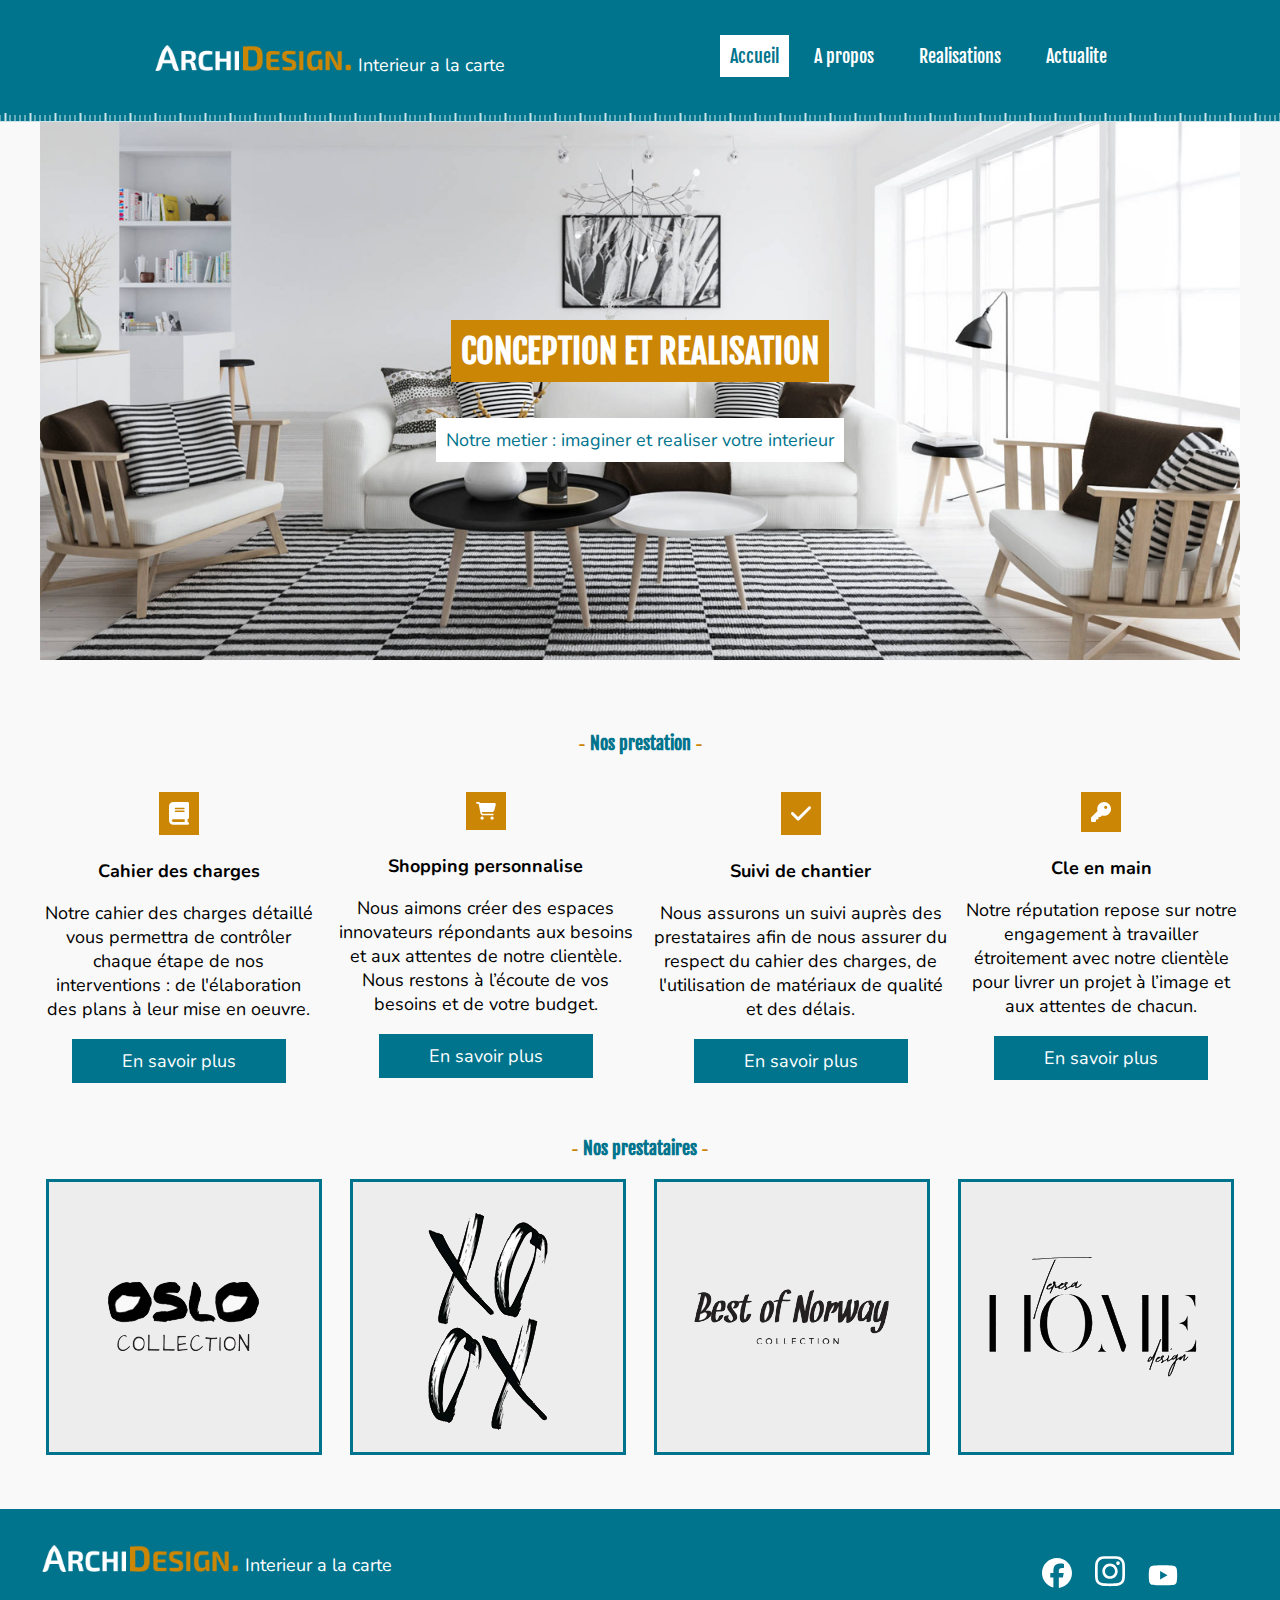
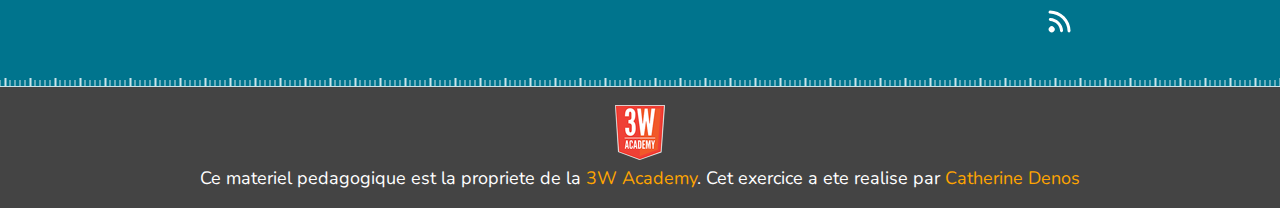
==== commit ca255631: "1" ====
--- a/index.html
+++ b/index.html
@@ -3,147 +3,93 @@
 <head>
   <meta charset="UTF-8">
   <meta name="viewport"
-        content="width=device-width, user-scalable=no, initial-scale=1.0, maximum-scale=1.0, minimum-scale=1.0">
+        content="width=device-width, user-scalable=no, initial-scale=1.0, maximum-scale=1.0, minimum-scale=1.0, height=device-height">
   <meta http-equiv="X-UA-Compatible" content="ie=edge">
-  <link rel="stylesheet" href="./public/style.css">
-  <title>Hello world</title>
+
+  <link rel="stylesheet" href="public/css/style.css" />
+  <link rel="stylesheet" href="public/css/index.css" />
+  
   <link rel="preconnect" href="https://fonts.googleapis.com">
-<link rel="preconnect" href="https://fonts.gstatic.com" crossorigin>
-<link href="https://fonts.googleapis.com/css2?family=Lato:ital,wght@0,100;0,300;0,400;0,700;0,900;1,100;1,300;1,400;1,700;1,900&display=swap" rel="stylesheet">
+  <link rel="preconnect" href="https://fonts.gstatic.com" crossorigin>
+  <link href="https://fonts.googleapis.com/css2?family=Nunito:ital,wght@0,200..1000;1,200..1000&display=swap" rel="stylesheet">
+  <link href="https://fonts.googleapis.com/css2?family=Fjalla+One&family=Nunito:ital,wght@0,200..1000;1,200..1000&display=swap" rel="stylesheet">
+
+
+  <title>ArchiDesign</title>
 </head>
 <body>
-    <header>
-        <a href="index.html"><img src="public/img/logo.png"></a>
-        <nav class="head">
-            <ul class="head">
-                <li class="onglet"><a href="#voyage">Carnets de voyages</a></li>
-                <li class="onglet"><a href="#remise">Quand partir?</a></li>
-                <li class="onglet"><a href="#propos">A propos</a></li>
-                <li class="onglet"><a href="#contact">Me contacter</a></li>
-            </ul>
-        </nav>
-    </header>
-    
-    <h1>Carnet de voyage</h1>
-    <main>
-               
-            <section id="voyage"><h2>Mes derniers voyages</h2>
-            <h3>Vienne, Autriche</h3>
-            <div class="container">
-            <img src="public/img/vienne.jpg" alt="vienne" class="floatg">
-            <div class="texte">
-            <p>Vienne est un mélange d’architecture fastueuse, 
-            de musique et de charme pittoresque.</p>
-            <p>Semblable à nulle autre, Vienne préserve intact son aspect historique d’origine marqué par des édifices fastueux 
-                datant de l’époque baroque et des débuts du XXème siècle.
-            </p>
-            <p>
-                La moitié de la ville est située sur le Danube et offre des parcs, la forêt viennoise et même des zones 
-                viticoles pour les loisirs.
-            </p>
-            <button class="esp"><a href ="#" target="_blank">En savoir plus</a></button>
-            </div>
-            </div>
-        
-            <h3 class="left">Marrakech, Maroc</h3>
-            <div class="container">
-            <div class="texte">
-            <p>Marrakech, est une ville située dans le centre du Maroc au pied des montagnes de l'Atlas. <span class="gras">Marrakech</span> est surnommée <span class="rouge">« la ville rouge »</span> ou <span class="ocre">la « ville 
-                ocre »</span> en référence à la couleur rouge d'une grande partie de ses immeubles et ses maisons.
-            </p>
-            <p>
-                Marrakech est une ville unique en son genre qui se distingue totalement du reste. Visiter Marrakech est une 
-                expérience qui stimulera tous vos sens : ses couleurs, ses saveurs et ses odeurs vous marqueront dès votre 
-                arrivée et vous accompagneront des semaines après votre retour.   
-            </p>
-            
+  <header>
+    <div class="container">  
+      <p class="colonne"><img src="public/images/logo.png" alt="ArchiDesign">
+      Interieur a la carte</p>
+      <nav>
+        <a href="index.html" class="accueil">Accueil</a>
+        <a href="#">A propos</a>
+        <a href="realisation.html">Realisations</a>
+        <a href="#">Actualite</a>
+      </nav>
+    </div>  
+  </header>
+  <main>
+  <div class="container">
+    <div class= "conception">
+      <h1>CONCEPTION ET REALISATION</h1>
+      <p>Notre metier : imaginer et realiser votre interieur </p>
+    </div>
+    <h2><span class=orange>-</span> Nos prestation <span class=orange>-</span></h2>
+    <div class="prestation">
+      <article>
+        <svg class="containersvg" xmlns="http://www.w3.org/2000/svg" viewBox="0 0 448 512"><!--!Font Awesome Free 6.6.0 by @fontawesome - https://fontawesome.com License - https://fontawesome.com/license/free Copyright 2024 Fonticons, Inc.--><path d="M96 0C43 0 0 43 0 96L0 416c0 53 43 96 96 96l288 0 32 0c17.7 0 32-14.3 32-32s-14.3-32-32-32l0-64c17.7 0 32-14.3 32-32l0-320c0-17.7-14.3-32-32-32L384 0 96 0zm0 384l256 0 0 64L96 448c-17.7 0-32-14.3-32-32s14.3-32 32-32zm32-240c0-8.8 7.2-16 16-16l192 0c8.8 0 16 7.2 16 16s-7.2 16-16 16l-192 0c-8.8 0-16-7.2-16-16zm16 48l192 0c8.8 0 16 7.2 16 16s-7.2 16-16 16l-192 0c-8.8 0-16-7.2-16-16s7.2-16 16-16z"/></svg>
+        <h3>Cahier des charges</h3>
+        <p>Notre cahier des charges détaillé vous permettra de contrôler chaque étape de nos interventions : de l'élaboration des plans à leur mise en oeuvre.</p>
+        <button>En savoir plus</button>
+      </article>
+      <article>
+        <svg class="containersvg" xmlns="http://www.w3.org/2000/svg" viewBox="0 0 576 512"><!--!Font Awesome Free 6.6.0 by @fontawesome - https://fontawesome.com License - https://fontawesome.com/license/free Copyright 2024 Fonticons, Inc.--><path d="M0 24C0 10.7 10.7 0 24 0L69.5 0c22 0 41.5 12.8 50.6 32l411 0c26.3 0 45.5 25 38.6 50.4l-41 152.3c-8.5 31.4-37 53.3-69.5 53.3l-288.5 0 5.4 28.5c2.2 11.3 12.1 19.5 23.6 19.5L488 336c13.3 0 24 10.7 24 24s-10.7 24-24 24l-288.3 0c-34.6 0-64.3-24.6-70.7-58.5L77.4 54.5c-.7-3.8-4-6.5-7.9-6.5L24 48C10.7 48 0 37.3 0 24zM128 464a48 48 0 1 1 96 0 48 48 0 1 1 -96 0zm336-48a48 48 0 1 1 0 96 48 48 0 1 1 0-96z"/></svg>
+        <h3>Shopping personnalise</h3>
+        <p>Nous aimons créer des espaces innovateurs répondants aux besoins et aux attentes de notre clientèle. Nous restons à l’écoute de vos besoins et de votre budget.</p>
+        <button>En savoir plus</button>
+      </article>
+      <article>
+        <svg class="containersvg" xmlns="http://www.w3.org/2000/svg" viewBox="0 0 448 512"><!--!Font Awesome Free 6.6.0 by @fontawesome - https://fontawesome.com License - https://fontawesome.com/license/free Copyright 2024 Fonticons, Inc.--><path d="M438.6 105.4c12.5 12.5 12.5 32.8 0 45.3l-256 256c-12.5 12.5-32.8 12.5-45.3 0l-128-128c-12.5-12.5-12.5-32.8 0-45.3s32.8-12.5 45.3 0L160 338.7 393.4 105.4c12.5-12.5 32.8-12.5 45.3 0z"/></svg>
+        <h3>Suivi de chantier</h3>
+        <p>Nous assurons un suivi auprès des prestataires afin de nous assurer du respect du cahier des charges, de l'utilisation de matériaux de qualité et des délais.</p>
+        <button>En savoir plus</button>
+      </article>
+      <article>
+        <svg class="containersvg" xmlns="http://www.w3.org/2000/svg" viewBox="0 0 512 512"><!--!Font Awesome Free 6.6.0 by @fontawesome - https://fontawesome.com License - https://fontawesome.com/license/free Copyright 2024 Fonticons, Inc.--><path d="M336 352c97.2 0 176-78.8 176-176S433.2 0 336 0S160 78.8 160 176c0 18.7 2.9 36.8 8.3 53.7L7 391c-4.5 4.5-7 10.6-7 17l0 80c0 13.3 10.7 24 24 24l80 0c13.3 0 24-10.7 24-24l0-40 40 0c13.3 0 24-10.7 24-24l0-40 40 0c6.4 0 12.5-2.5 17-7l33.3-33.3c16.9 5.4 35 8.3 53.7 8.3zM376 96a40 40 0 1 1 0 80 40 40 0 1 1 0-80z"/></svg>
+        <h3>Cle en main</h3>
+        <p>Notre réputation repose sur notre engagement à travailler étroitement avec notre clientèle pour livrer un projet à l’image et aux attentes de chacun.</p>
+        <button>En savoir plus</button>
+      </article>
+    </div>
+    <h2><span class=orange>-</span> Nos prestataires <span class=orange>-</span></h2>
+    <div class="partner">
+      <img src="public/images/partner1.png" alt="partner1">
+      <img src="public/images/partner2.png" alt="partner2">
+      <img src="public/images/partner3.png" alt="partner3">
+      <img src="public/images/partner4.png" alt="partner4">
+    </div>
+  </div>
+  </main>
+  <footer>
+      <div class="reseau">
+        <div class="container">
+          <p><img src="public/images/logo.png" alt="logo">       
+          Interieur a la carte</p>
+          <section class="sg">
+          <svg class="footersvg" xmlns="http://www.w3.org/2000/svg" viewBox="0 0 512 512"><!--!Font Awesome Free 6.6.0 by @fontawesome - https://fontawesome.com License - https://fontawesome.com/license/free Copyright 2024 Fonticons, Inc.--><path d="M512 256C512 114.6 397.4 0 256 0S0 114.6 0 256C0 376 82.7 476.8 194.2 504.5V334.2H141.4V256h52.8V222.3c0-87.1 39.4-127.5 125-127.5c16.2 0 44.2 3.2 55.7 6.4V172c-6-.6-16.5-1-29.6-1c-42 0-58.2 15.9-58.2 57.2V256h83.6l-14.4 78.2H287V510.1C413.8 494.8 512 386.9 512 256h0z"/></svg>
+          <svg class="footersvg" xmlns="http://www.w3.org/2000/svg" viewBox="0 0 448 512"><!--!Font Awesome Free 6.6.0 by @fontawesome - https://fontawesome.com License - https://fontawesome.com/license/free Copyright 2024 Fonticons, Inc.--><path d="M224.1 141c-63.6 0-114.9 51.3-114.9 114.9s51.3 114.9 114.9 114.9S339 319.5 339 255.9 287.7 141 224.1 141zm0 189.6c-41.1 0-74.7-33.5-74.7-74.7s33.5-74.7 74.7-74.7 74.7 33.5 74.7 74.7-33.6 74.7-74.7 74.7zm146.4-194.3c0 14.9-12 26.8-26.8 26.8-14.9 0-26.8-12-26.8-26.8s12-26.8 26.8-26.8 26.8 12 26.8 26.8zm76.1 27.2c-1.7-35.9-9.9-67.7-36.2-93.9-26.2-26.2-58-34.4-93.9-36.2-37-2.1-147.9-2.1-184.9 0-35.8 1.7-67.6 9.9-93.9 36.1s-34.4 58-36.2 93.9c-2.1 37-2.1 147.9 0 184.9 1.7 35.9 9.9 67.7 36.2 93.9s58 34.4 93.9 36.2c37 2.1 147.9 2.1 184.9 0 35.9-1.7 67.7-9.9 93.9-36.2 26.2-26.2 34.4-58 36.2-93.9 2.1-37 2.1-147.8 0-184.8zM398.8 388c-7.8 19.6-22.9 34.7-42.6 42.6-29.5 11.7-99.5 9-132.1 9s-102.7 2.6-132.1-9c-19.6-7.8-34.7-22.9-42.6-42.6-11.7-29.5-9-99.5-9-132.1s-2.6-102.7 9-132.1c7.8-19.6 22.9-34.7 42.6-42.6 29.5-11.7 99.5-9 132.1-9s102.7-2.6 132.1 9c19.6 7.8 34.7 22.9 42.6 42.6 11.7 29.5 9 99.5 9 132.1s2.7 102.7-9 132.1z"/></svg>
+          <svg class="footersvg" xmlns="http://www.w3.org/2000/svg" viewBox="0 0 576 512"><!--!Font Awesome Free 6.6.0 by @fontawesome - https://fontawesome.com License - https://fontawesome.com/license/free Copyright 2024 Fonticons, Inc.--><path d="M549.7 124.1c-6.3-23.7-24.8-42.3-48.3-48.6C458.8 64 288 64 288 64S117.2 64 74.6 75.5c-23.5 6.3-42 24.9-48.3 48.6-11.4 42.9-11.4 132.3-11.4 132.3s0 89.4 11.4 132.3c6.3 23.7 24.8 41.5 48.3 47.8C117.2 448 288 448 288 448s170.8 0 213.4-11.5c23.5-6.3 42-24.2 48.3-47.8 11.4-42.9 11.4-132.3 11.4-132.3s0-89.4-11.4-132.3zm-317.5 213.5V175.2l142.7 81.2-142.7 81.2z"/></svg>
+          <svg class="footersvg rotation" xmlns="http://www.w3.org/2000/svg" viewBox="0 0 640 512"><!--!Font Awesome Free 6.6.0 by @fontawesome - https://fontawesome.com License - https://fontawesome.com/license/free Copyright 2024 Fonticons, Inc.--><path d="M54.2 202.9C123.2 136.7 216.8 96 320 96s196.8 40.7 265.8 106.9c12.8 12.2 33 11.8 45.2-.9s11.8-33-.9-45.2C549.7 79.5 440.4 32 320 32S90.3 79.5 9.8 156.7C-2.9 169-3.3 189.2 8.9 202s32.5 13.2 45.2 .9zM320 256c56.8 0 108.6 21.1 148.2 56c13.3 11.7 33.5 10.4 45.2-2.8s10.4-33.5-2.8-45.2C459.8 219.2 393 192 320 192s-139.8 27.2-190.5 72c-13.3 11.7-14.5 31.9-2.8 45.2s31.9 14.5 45.2 2.8c39.5-34.9 91.3-56 148.2-56zm64 160a64 64 0 1 0 -128 0 64 64 0 1 0 128 0z"/></svg>
+        </section>
+        </div>  
+        </div>
+    <div class="propriete">
+      <img src="public/img/logo-3wa.png" alt="logo-3wa">
+      <p>Ce materiel pedagogique est la propriete de la <span>3W Academy</span>. Cet exercice a ete realise par <span>Catherine Denos</span></p>
+    </div>
+  </footer>
 
-            <button class="esp"><a href ="#" target="_blank">En savoir plus</a></button>
-            </div>
-            <img src="public/img/marrakech.jpg" class="floatd">
-            </div>
-            </section>
-        <section id="remise"><h2>Les meilleures saisons pour voyager</h2>
-        <table>
-            <thead>
-        <tr>
-            <th >Ville</th>
-            <th >Pays</th>
-            <th >Periodes</th>    
-        </tr>
-            </thead>
-            <tbody>
-        <tr>
-            <th>Bali</th>
-            <th>Indonesie</th>
-            <th>juin a septembre</th>
-        </tr>
-        <tr>
-            <th>Marrakech</th>
-            <th>Maroc</th>
-            <th>Mars a juin, septembre a novembre</th>
-        </tr>
-        <tr>
-            <th>Miami</th>
-            <th>USA</th>
-            <th>janvier a avril, novembre, decembre</th>
-        </tr>
-        <tr>
-            <th>Vienne</th>
-            <th>Autriche</th>
-            <th>juin a septembre</th>
-        </tr>
-        <tr>
-            <th>Sydney</th>
-            <th>Australie</th>
-            <th>mars a mai, septembre et octobre</th>
-        </tr>
-            </tbody>
-        </table></section>
-    
-    
-    <section id="propos"><div class="blanc"><h2>A propos</h2>
-        <p>Je m'appelle Claire et j'aime les <span class="gras">voyages</span> et l'<span class="gras">aventure</span>.</p>
-
-        <p>C'est suite à un long <span class="gras">tour du monde</span> que j'ai changé de vie et que j'ai décidé de créer ce 
-        blog pour vous aider à voyager.</p>
-
-        <p>Ma passion pour le voyage est désormais devenu mon métier.</p>
-        <p>Vous pourrez trouver ici de l'inspiration et de nombreux conseils pour <span class="gras">réduire 
-        votre budget voyages</span> et pouvoir partir plus souvent.</p></div>
-    </section>
-    <section id="contact"><h2>Me contacter</h2>
-        <p><svg xmlns="http://www.w3.org/2000/svg" viewBox="0 0 384 512"><!--!Font Awesome Free 6.6.0 by @fontawesome - https://fontawesome.com License - https://fontawesome.com/license/free Copyright 2024 Fonticons, Inc.--><path d="M215.7 499.2C267 435 384 279.4 384 192C384 86 298 0 192 0S0 86 0 192c0 87.4 117 243 168.3 307.2c12.3 15.3 35.1 15.3 47.4 0zM192 128a64 64 0 1 1 0 128 64 64 0 1 1 0-128z"/></svg> 31 Rue d'Auteuil, Paris 16ème</p>
-        <p><a href="mailto:claire@helloworld.com" class="contact2"><svg xmlns="http://www.w3.org/2000/svg" viewBox="0 0 512 512"><!--!Font Awesome Free 6.6.0 by @fontawesome - https://fontawesome.com License - https://fontawesome.com/license/free Copyright 2024 Fonticons, Inc.--><path d="M48 64C21.5 64 0 85.5 0 112c0 15.1 7.1 29.3 19.2 38.4L236.8 313.6c11.4 8.5 27 8.5 38.4 0L492.8 150.4c12.1-9.1 19.2-23.3 19.2-38.4c0-26.5-21.5-48-48-48L48 64zM0 176L0 384c0 35.3 28.7 64 64 64l384 0c35.3 0 64-28.7 64-64l0-208L294.4 339.2c-22.8 17.1-54 17.1-76.8 0L0 176z"/></svg> claire@helloworld.com</a></p>
-        <p><a href="tel:+33601030507" class="contact2"><svg xmlns="http://www.w3.org/2000/svg" viewBox="0 0 512 512"><!--!Font Awesome Free 6.6.0 by @fontawesome - https://fontawesome.com License - https://fontawesome.com/license/free Copyright 2024 Fonticons, Inc.--><path d="M164.9 24.6c-7.7-18.6-28-28.5-47.4-23.2l-88 24C12.1 30.2 0 46 0 64C0 311.4 200.6 512 448 512c18 0 33.8-12.1 38.6-29.5l24-88c5.3-19.4-4.6-39.7-23.2-47.4l-96-40c-16.3-6.8-35.2-2.1-46.3 11.6L304.7 368C234.3 334.7 177.3 277.7 144 207.3L193.3 167c13.7-11.2 18.4-30 11.6-46.3l-40-96z"/></svg> 06 01 03 05 07</a></p>
-        <h3>Formulaire de contact</h3>
-        
-        <div class="formulaire">
-            <div class="container">
-                <div class="mess">
-            <p><input type="name" name="nom" placeholder="Votre nom" required autofocus></p>
-            <p><input type="mail" name="mail" placeholder="Votre email" required autofocus></p>
-            <p><input type="tel" name="tel" placeholder="Votre numero de telephone" required autofocus></p>
-                </div>
-            <textarea name="Votre message">Votre message</textarea>
-        </div>
-        <input type="button" value="envoyer" target="_blank" class="envoie"/>  
-            </div>
-        <p>Suivez-moi sur</p>
-        <p>
-            <a href="https://www.facebook.com" target="_blank"><svg xmlns="http://www.w3.org/2000/svg" viewBox="0 0 448 512" fill="#4267B2" class="reseau" ><!--!Font Awesome Free 6.6.0 by @fontawesome - https://fontawesome.com License - https://fontawesome.com/license/free Copyright 2024 Fonticons, Inc.--><path d="M64 32C28.7 32 0 60.7 0 96V416c0 35.3 28.7 64 64 64h98.2V334.2H109.4V256h52.8V222.3c0-87.1 39.4-127.5 125-127.5c16.2 0 44.2 3.2 55.7 6.4V172c-6-.6-16.5-1-29.6-1c-42 0-58.2 15.9-58.2 57.2V256h83.6l-14.4 78.2H255V480H384c35.3 0 64-28.7 64-64V96c0-35.3-28.7-64-64-64H64z"/></svg></a>
-            <a href="https://x.com" target="_blank"><svg xmlns="http://www.w3.org/2000/svg" viewBox="0 0 448 512" fill="#1da1f2" class="reseau" ><!--!Font Awesome Free 6.6.0 by @fontawesome - https://fontawesome.com License - https://fontawesome.com/license/free Copyright 2024 Fonticons, Inc.--><path d="M64 32C28.7 32 0 60.7 0 96V416c0 35.3 28.7 64 64 64H384c35.3 0 64-28.7 64-64V96c0-35.3-28.7-64-64-64H64zM351.3 199.3v0c0 86.7-66 186.6-186.6 186.6c-37.2 0-71.7-10.8-100.7-29.4c5.3 .6 10.4 .8 15.8 .8c30.7 0 58.9-10.4 81.4-28c-28.8-.6-53-19.5-61.3-45.5c10.1 1.5 19.2 1.5 29.6-1.2c-30-6.1-52.5-32.5-52.5-64.4v-.8c8.7 4.9 18.9 7.9 29.6 8.3c-9-6-16.4-14.1-21.5-23.6s-7.8-20.2-7.7-31c0-12.2 3.2-23.4 8.9-33.1c32.3 39.8 80.8 65.8 135.2 68.6c-9.3-44.5 24-80.6 64-80.6c18.9 0 35.9 7.9 47.9 20.7c14.8-2.8 29-8.3 41.6-15.8c-4.9 15.2-15.2 28-28.8 36.1c13.2-1.4 26-5.1 37.8-10.2c-8.9 13.1-20.1 24.7-32.9 34c.2 2.8 .2 5.7 .2 8.5z"/></a></svg>
-            <a href="https://pinterest.com" target="_blank"><svg xmlns="http://www.w3.org/2000/svg" viewBox="0 0 496 512" fill="#bd081c" class="reseau" a href><!--!Font Awesome Free 6.6.0 by @fontawesome - https://fontawesome.com License - https://fontawesome.com/license/free Copyright 2024 Fonticons, Inc.--><path d="M496 256c0 137-111 248-248 248-25.6 0-50.2-3.9-73.4-11.1 10.1-16.5 25.2-43.5 30.8-65 3-11.6 15.4-59 15.4-59 8.1 15.4 31.7 28.5 56.8 28.5 74.8 0 128.7-68.8 128.7-154.3 0-81.9-66.9-143.2-152.9-143.2-107 0-163.9 71.8-163.9 150.1 0 36.4 19.4 81.7 50.3 96.1 4.7 2.2 7.2 1.2 8.3-3.3 .8-3.4 5-20.3 6.9-28.1 .6-2.5 .3-4.7-1.7-7.1-10.1-12.5-18.3-35.3-18.3-56.6 0-54.7 41.4-107.6 112-107.6 60.9 0 103.6 41.5 103.6 100.9 0 67.1-33.9 113.6-78 113.6-24.3 0-42.6-20.1-36.7-44.8 7-29.5 20.5-61.3 20.5-82.6 0-19-10.2-34.9-31.4-34.9-24.9 0-44.9 25.7-44.9 60.2 0 22 7.4 36.8 7.4 36.8s-24.5 103.8-29 123.2c-5 21.4-3 51.6-.9 71.2C65.4 450.9 0 361.1 0 256 0 119 111 8 248 8s248 111 248 248z"/></svg>
-            <a href="https://instagram.com" target="_blank"><svg xmlns="http://www.w3.org/2000/svg" viewBox="0 0 448 512" fill="#8948C1"  class="reseau"><!--!Font Awesome Free 6.6.0 by @fontawesome - https://fontawesome.com License - https://fontawesome.com/license/free Copyright 2024 Fonticons, Inc.--><path d="M194.4 211.7a53.3 53.3 0 1 0 59.3 88.7 53.3 53.3 0 1 0 -59.3-88.7zm142.3-68.4c-5.2-5.2-11.5-9.3-18.4-12c-18.1-7.1-57.6-6.8-83.1-6.5c-4.1 0-7.9 .1-11.2 .1c-3.3 0-7.2 0-11.4-.1c-25.5-.3-64.8-.7-82.9 6.5c-6.9 2.7-13.1 6.8-18.4 12s-9.3 11.5-12 18.4c-7.1 18.1-6.7 57.7-6.5 83.2c0 4.1 .1 7.9 .1 11.1s0 7-.1 11.1c-.2 25.5-.6 65.1 6.5 83.2c2.7 6.9 6.8 13.1 12 18.4s11.5 9.3 18.4 12c18.1 7.1 57.6 6.8 83.1 6.5c4.1 0 7.9-.1 11.2-.1c3.3 0 7.2 0 11.4 .1c25.5 .3 64.8 .7 82.9-6.5c6.9-2.7 13.1-6.8 18.4-12s9.3-11.5 12-18.4c7.2-18 6.8-57.4 6.5-83c0-4.2-.1-8.1-.1-11.4s0-7.1 .1-11.4c.3-25.5 .7-64.9-6.5-83l0 0c-2.7-6.9-6.8-13.1-12-18.4zm-67.1 44.5A82 82 0 1 1 178.4 324.2a82 82 0 1 1 91.1-136.4zm29.2-1.3c-3.1-2.1-5.6-5.1-7.1-8.6s-1.8-7.3-1.1-11.1s2.6-7.1 5.2-9.8s6.1-4.5 9.8-5.2s7.6-.4 11.1 1.1s6.5 3.9 8.6 7s3.2 6.8 3.2 10.6c0 2.5-.5 5-1.4 7.3s-2.4 4.4-4.1 6.2s-3.9 3.2-6.2 4.2s-4.8 1.5-7.3 1.5l0 0c-3.8 0-7.5-1.1-10.6-3.2zM448 96c0-35.3-28.7-64-64-64H64C28.7 32 0 60.7 0 96V416c0 35.3 28.7 64 64 64H384c35.3 0 64-28.7 64-64V96zM357 389c-18.7 18.7-41.4 24.6-67 25.9c-26.4 1.5-105.6 1.5-132 0c-25.6-1.3-48.3-7.2-67-25.9s-24.6-41.4-25.8-67c-1.5-26.4-1.5-105.6 0-132c1.3-25.6 7.1-48.3 25.8-67s41.5-24.6 67-25.8c26.4-1.5 105.6-1.5 132 0c25.6 1.3 48.3 7.1 67 25.8s24.6 41.4 25.8 67c1.5 26.3 1.5 105.4 0 131.9c-1.3 25.6-7.1 48.3-25.8 67z"/></svg></a>
-        </p>
-    </section>
-    </main>
-    <footer>
-        <p><img src="public/img/logo-3wa.png"></p>
-        <p>Ce matériel pédagogique est la propriété de la <a href=https://3wa.fr/propriete-materiel-pedagogique target="_blank">3W Academy</a>. Cet exercice a été réalisé par <a href="https://www.consultantweb.eu/" target="_blank">Christiane Dumont</a>.</p>
-        <p>Images fournies par <a href="https://pixabay.com/" target="_blank">Pixabay</a><span class="gras">.</p>
-    </footer>
-    
-    
 </body>
 </html>--- a/public/css/style.css
+++ b/public/css/style.css
@@ -0,0 +1,151 @@
+*{
+    font-size: 18px;
+    margin: 0 auto;    
+    font-family: 'Nunito';
+    font-family: 'Nunito';
+}
+main{
+    text-align: center;
+    padding-bottom: 3em;
+}
+.accueil{
+    margin-top: 10px;
+    background-color: white;
+    color:#00748D;
+    padding: 10px;    
+}
+header{
+    font-size: 1.25em;
+    padding: 2em;
+    background-image: url(../images/path.png);
+    background-repeat: repeat-x;
+    background-position: bottom;
+}
+header .container{
+    display: flex;
+}
+footer .reseau img, header img{
+    max-width: 200px;
+}
+nav a{
+    text-decoration: none;
+    padding: 20px;
+}
+h1{
+    font-size: 1.875em;
+}
+article h2{
+    font-size: 1.25em;
+}
+article p{
+    font-size: 1em;
+}
+.container{
+    max-width: 1200px;
+}
+nav a,h1,h2{
+    font-family: 'Fjalla One';
+}
+
+header, .reseau{
+    background-color:#00748D;
+}
+main{
+    background-color: #f9f9f9;
+}
+.propriete{
+    background-color:  #444444;
+    padding: 1em 0;
+    text-align: center;
+}
+.reseau{
+    padding: 2em;
+    background-image: url(../images/path.png);
+    background-repeat: repeat-x;
+    background-position: bottom;
+}
+footer p, header p, nav a{
+    color: white;
+    
+}
+.orange{
+    color: #CB8606;
+}
+footer span{
+    color: orange;
+}
+footer .reseau{
+    background-color: #00748D;
+}
+footer p{
+    flex-grow: 1;
+}
+footer .container{
+    display: flex;
+}
+.footersvg{
+    width: 100%;
+    background-color: transparent;
+    max-height: 50px;
+    max-width: 30px;
+    padding: 0.5em;
+}
+.footersvg{
+    fill: white;    
+
+}
+.rotation{ 
+    rotate: 45deg;
+}
+@media screen and (max-width:630px) {
+    header .container{
+        flex-direction: column;
+    }
+    header p{
+        display: flex;
+        flex-direction: column;
+        text-align: center ;
+        gap:10px;
+    }
+    nav a{
+        display: flex;
+        justify-content: center;
+        margin: 10px;
+    }
+    nav{
+        width: 100%;
+    }
+    h1{
+        font-size: 1.25em;
+    }
+
+}
+@media screen and (max-width:680px) { 
+    .container{
+        flex-direction: column;
+    }
+    nav{
+        text-align: center;
+        margin-top: 1em;
+    }
+}
+@media screen and (max-width:990px) {  
+    header .container{
+        flex-direction: column;
+        
+    }
+    nav {
+        text-align: center;
+        width: 100%;
+    }
+    nav a{
+        padding: 1em;
+    }
+
+    header p{
+        display: flex;
+        flex-direction: column;
+        gap:10px;
+        text-align: center;
+    }
+}
--- a/public/css/index.css
+++ b/public/css/index.css
@@ -0,0 +1,85 @@
+main{
+    text-align: center;
+    padding-bottom: 3em;
+}
+.accueil{
+    background-color: white;
+    color:#00748D;
+    padding: 10px;    
+}
+.conception{
+    background-image: url(../images/bg-header.jpg);
+    background-size: cover;
+    display: flex;
+    justify-content: center;
+    align-items: center;
+    flex-direction: column;
+    padding: 11em;
+    gap: 2em;
+    margin-bottom: 2em;
+}
+h1{
+    background-color: #CB8606;
+    padding: 10px;
+    color: white;
+}
+h2{
+    padding: 2em 0 1em 0;
+    color: #00748D;
+}
+h3{
+    margin-bottom: 1em;
+}
+.conception p{
+    background-color: white;
+    color: #00748D;
+    padding: 10px;
+}
+
+.prestation svg{
+    max-width: 20px;
+    fill:white;
+    background-color: #CB8606;
+    padding: 10px;
+    margin: 1em;
+}
+.prestation, .partner{
+    display: flex;
+    gap: 15px;
+}
+button{
+    background-color: #00748D;
+    color: white;
+    border:none;
+    padding: 10px 50px;
+    margin: 1em;
+}
+.partner img{
+    border: 3px solid #00748D;
+    max-width: 50%; 
+}
+
+@media screen and (max-width:680px) { 
+    footer .reseau p{
+        display: flex;
+        flex-direction: column;
+    }
+    footer svg{
+        flex-direction: column;
+    }
+    footer .container{
+        flex-direction: column-reverse;
+    }
+}
+@media screen and (max-width:990px){
+    main .container{
+        flex-direction: column;
+    }
+    .partner, .prestation{
+        flex-wrap: wrap;
+        gap: 4em;
+    }
+}
+
+
+
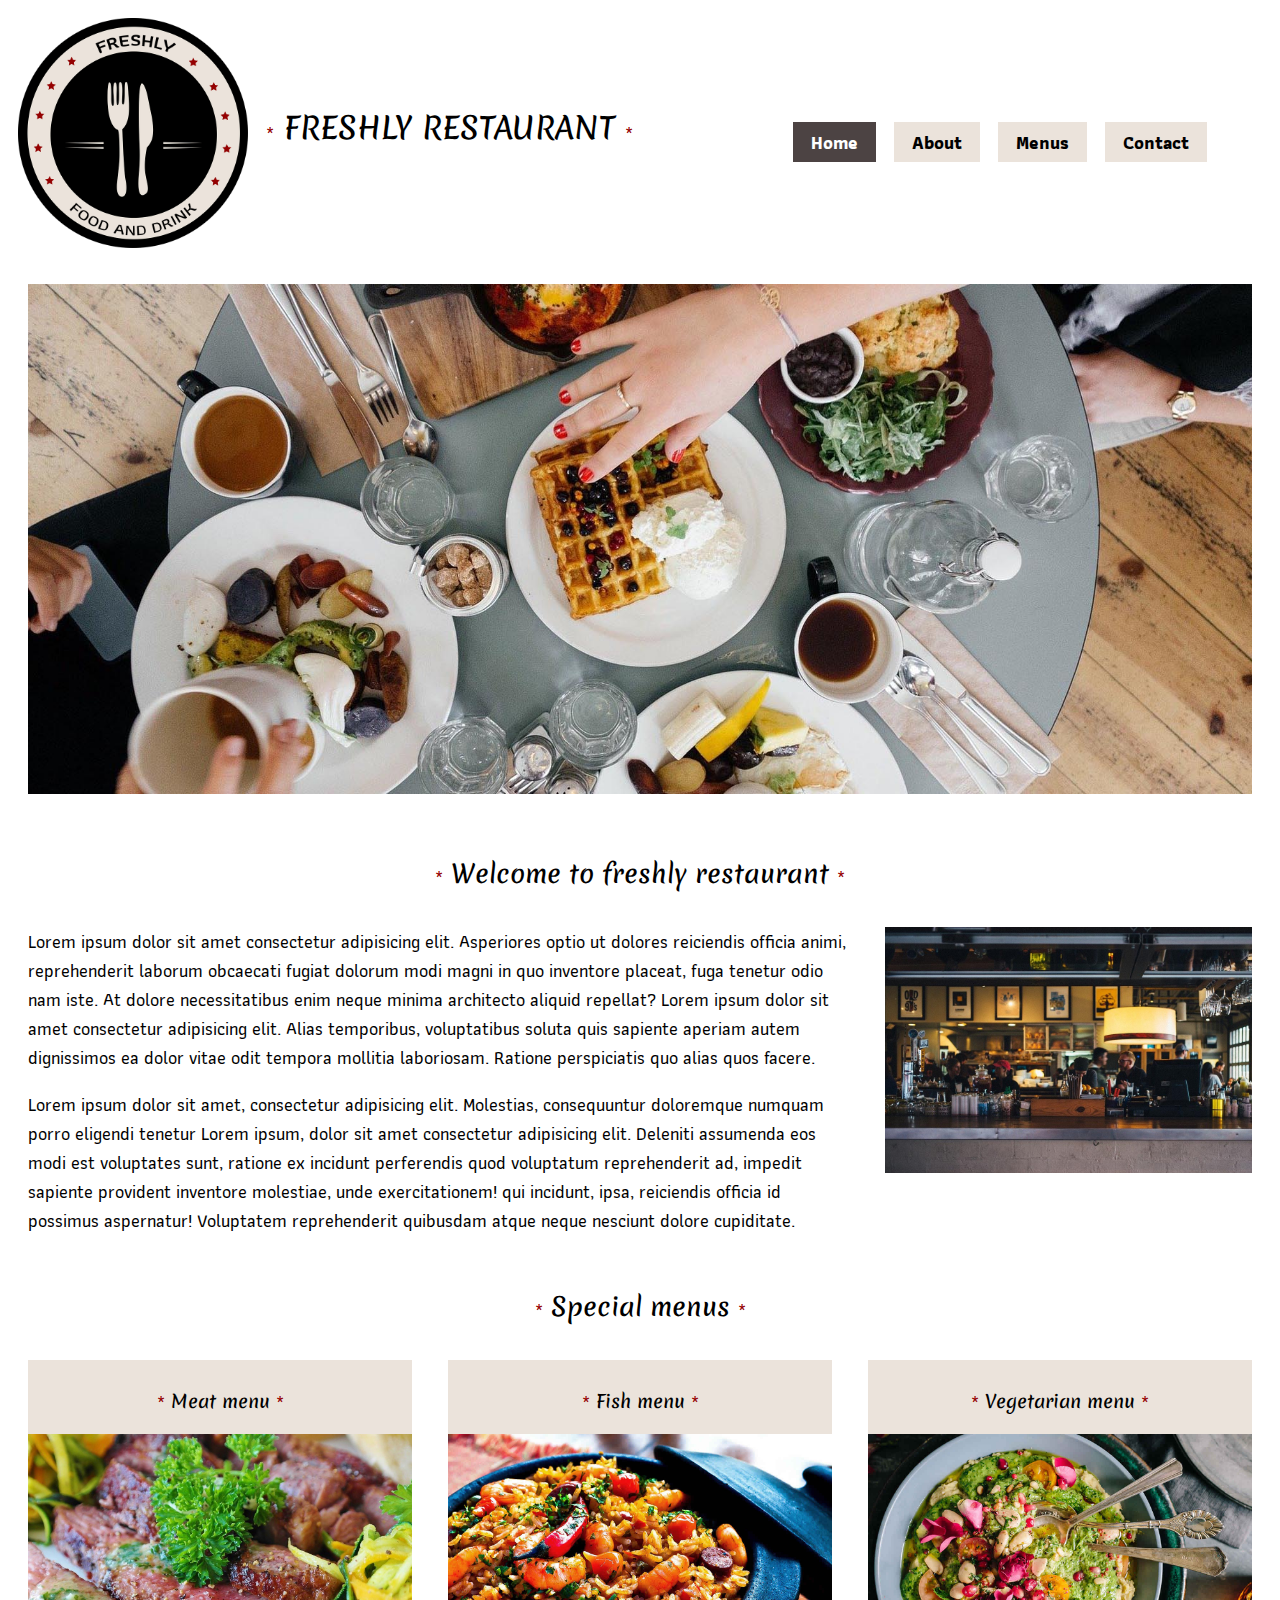
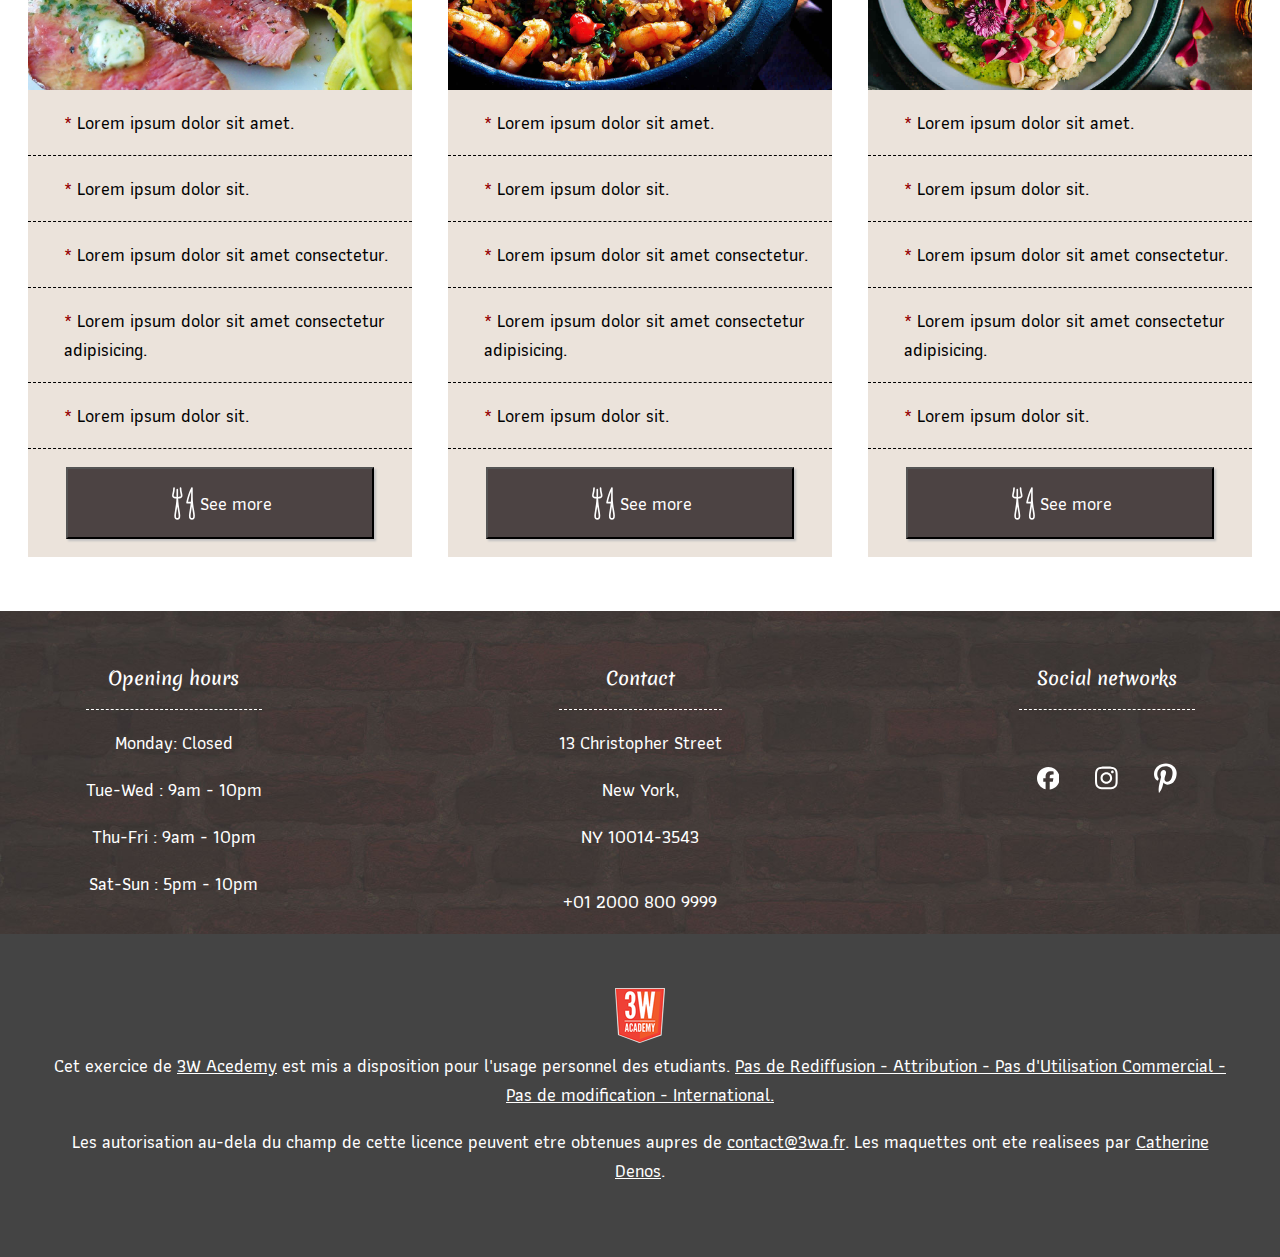
==== commit ede06956: "t" ====
--- a/index.html
+++ b/index.html
@@ -3,91 +3,105 @@
 <head>
   <meta charset="UTF-8">
   <meta name="viewport"
-        content="width=device-width, user-scalable=no, initial-scale=1.0, maximum-scale=1.0, minimum-scale=1.0, height=device-height">
+        content="width=device-width, user-scalable=no, initial-scale=1.0, maximum-scale=1.0, minimum-scale=1.0">
   <meta http-equiv="X-UA-Compatible" content="ie=edge">
-
-  <link rel="stylesheet" href="public/css/style.css" />
-  <link rel="stylesheet" href="public/css/index.css" />
-  
+  <link rel="stylesheet" href="public/css/style.css">
+  <link rel="stylesheet" href="public/css/index.css">
+  <title>Home</title>
   <link rel="preconnect" href="https://fonts.googleapis.com">
   <link rel="preconnect" href="https://fonts.gstatic.com" crossorigin>
-  <link href="https://fonts.googleapis.com/css2?family=Nunito:ital,wght@0,200..1000;1,200..1000&display=swap" rel="stylesheet">
-  <link href="https://fonts.googleapis.com/css2?family=Fjalla+One&family=Nunito:ital,wght@0,200..1000;1,200..1000&display=swap" rel="stylesheet">
-
-
-  <title>ArchiDesign</title>
+  <link href="https://fonts.googleapis.com/css2?family=Athiti:wght@200;300;400;500;600;700&display=swap" rel="stylesheet">
+  <link href="https://fonts.googleapis.com/css2?family=Merienda:wght@300..900&display=swap" rel="stylesheet">
 </head>
 <body>
   <header>
-    <div class="container">  
-      <p class="colonne"><img src="public/images/logo.png" alt="ArchiDesign">
-      Interieur a la carte</p>
-      <nav>
-        <a href="index.html" class="accueil">Accueil</a>
-        <a href="#">A propos</a>
-        <a href="realisation.html">Realisations</a>
-        <a href="#">Actualite</a>
-      </nav>
-    </div>  
+    <img src="public/ressources/images/logo.png" alt="logo">
+    <h1><span class="rouge">*</span> FRESHLY RESTAURANT <span class="rouge">*</span></h1>
+    <nav>
+      <a href="index.html" class="fond">Home</a>
+      <a href="about.html">About</a>
+      <a href="menus.html">Menus</a>
+      <a href="contact.html">Contact</a>
+    </nav>
   </header>
   <main>
-  <div class="container">
-    <div class= "conception">
-      <h1>CONCEPTION ET REALISATION</h1>
-      <p>Notre metier : imaginer et realiser votre interieur </p>
+    <section class="slider">
+      <img src="public/ressources/images/slider-01.jpg" alt="slider">
+    </section>
+    <h2><span class="rouge">*</span> Welcome to freshly restaurant <span class="rouge">*</span></h2>
+    <section class="welcome">
+      <img src="public/ressources/images/location.jpg" alt="location">
+      <div class="colonne">
+      <p>Lorem ipsum dolor sit amet consectetur adipisicing elit. Asperiores optio ut dolores reiciendis officia animi, reprehenderit laborum obcaecati fugiat dolorum modi magni in quo inventore placeat, fuga tenetur odio nam iste. At dolore necessitatibus enim neque minima architecto aliquid repellat? Lorem ipsum dolor sit amet consectetur adipisicing elit. Alias temporibus, voluptatibus soluta quis sapiente aperiam autem dignissimos ea dolor vitae odit tempora mollitia laboriosam. Ratione perspiciatis quo alias quos facere.</p>
+      <p>Lorem ipsum dolor sit amet, consectetur adipisicing elit. Molestias, consequuntur doloremque numquam porro eligendi tenetur Lorem ipsum, dolor sit amet consectetur adipisicing elit. Deleniti assumenda eos modi est voluptates sunt, ratione ex incidunt perferendis quod voluptatum reprehenderit ad, impedit sapiente provident inventore molestiae, unde exercitationem! qui incidunt, ipsa, reiciendis officia id possimus aspernatur! Voluptatem reprehenderit quibusdam atque neque nesciunt dolore cupiditate.</p>
     </div>
-    <h2><span class=orange>-</span> Nos prestation <span class=orange>-</span></h2>
-    <div class="prestation">
-      <article>
-        <svg class="containersvg" xmlns="http://www.w3.org/2000/svg" viewBox="0 0 448 512"><!--!Font Awesome Free 6.6.0 by @fontawesome - https://fontawesome.com License - https://fontawesome.com/license/free Copyright 2024 Fonticons, Inc.--><path d="M96 0C43 0 0 43 0 96L0 416c0 53 43 96 96 96l288 0 32 0c17.7 0 32-14.3 32-32s-14.3-32-32-32l0-64c17.7 0 32-14.3 32-32l0-320c0-17.7-14.3-32-32-32L384 0 96 0zm0 384l256 0 0 64L96 448c-17.7 0-32-14.3-32-32s14.3-32 32-32zm32-240c0-8.8 7.2-16 16-16l192 0c8.8 0 16 7.2 16 16s-7.2 16-16 16l-192 0c-8.8 0-16-7.2-16-16zm16 48l192 0c8.8 0 16 7.2 16 16s-7.2 16-16 16l-192 0c-8.8 0-16-7.2-16-16s7.2-16 16-16z"/></svg>
-        <h3>Cahier des charges</h3>
-        <p>Notre cahier des charges détaillé vous permettra de contrôler chaque étape de nos interventions : de l'élaboration des plans à leur mise en oeuvre.</p>
-        <button>En savoir plus</button>
-      </article>
-      <article>
-        <svg class="containersvg" xmlns="http://www.w3.org/2000/svg" viewBox="0 0 576 512"><!--!Font Awesome Free 6.6.0 by @fontawesome - https://fontawesome.com License - https://fontawesome.com/license/free Copyright 2024 Fonticons, Inc.--><path d="M0 24C0 10.7 10.7 0 24 0L69.5 0c22 0 41.5 12.8 50.6 32l411 0c26.3 0 45.5 25 38.6 50.4l-41 152.3c-8.5 31.4-37 53.3-69.5 53.3l-288.5 0 5.4 28.5c2.2 11.3 12.1 19.5 23.6 19.5L488 336c13.3 0 24 10.7 24 24s-10.7 24-24 24l-288.3 0c-34.6 0-64.3-24.6-70.7-58.5L77.4 54.5c-.7-3.8-4-6.5-7.9-6.5L24 48C10.7 48 0 37.3 0 24zM128 464a48 48 0 1 1 96 0 48 48 0 1 1 -96 0zm336-48a48 48 0 1 1 0 96 48 48 0 1 1 0-96z"/></svg>
-        <h3>Shopping personnalise</h3>
-        <p>Nous aimons créer des espaces innovateurs répondants aux besoins et aux attentes de notre clientèle. Nous restons à l’écoute de vos besoins et de votre budget.</p>
-        <button>En savoir plus</button>
-      </article>
-      <article>
-        <svg class="containersvg" xmlns="http://www.w3.org/2000/svg" viewBox="0 0 448 512"><!--!Font Awesome Free 6.6.0 by @fontawesome - https://fontawesome.com License - https://fontawesome.com/license/free Copyright 2024 Fonticons, Inc.--><path d="M438.6 105.4c12.5 12.5 12.5 32.8 0 45.3l-256 256c-12.5 12.5-32.8 12.5-45.3 0l-128-128c-12.5-12.5-12.5-32.8 0-45.3s32.8-12.5 45.3 0L160 338.7 393.4 105.4c12.5-12.5 32.8-12.5 45.3 0z"/></svg>
-        <h3>Suivi de chantier</h3>
-        <p>Nous assurons un suivi auprès des prestataires afin de nous assurer du respect du cahier des charges, de l'utilisation de matériaux de qualité et des délais.</p>
-        <button>En savoir plus</button>
-      </article>
-      <article>
-        <svg class="containersvg" xmlns="http://www.w3.org/2000/svg" viewBox="0 0 512 512"><!--!Font Awesome Free 6.6.0 by @fontawesome - https://fontawesome.com License - https://fontawesome.com/license/free Copyright 2024 Fonticons, Inc.--><path d="M336 352c97.2 0 176-78.8 176-176S433.2 0 336 0S160 78.8 160 176c0 18.7 2.9 36.8 8.3 53.7L7 391c-4.5 4.5-7 10.6-7 17l0 80c0 13.3 10.7 24 24 24l80 0c13.3 0 24-10.7 24-24l0-40 40 0c13.3 0 24-10.7 24-24l0-40 40 0c6.4 0 12.5-2.5 17-7l33.3-33.3c16.9 5.4 35 8.3 53.7 8.3zM376 96a40 40 0 1 1 0 80 40 40 0 1 1 0-80z"/></svg>
-        <h3>Cle en main</h3>
-        <p>Notre réputation repose sur notre engagement à travailler étroitement avec notre clientèle pour livrer un projet à l’image et aux attentes de chacun.</p>
-        <button>En savoir plus</button>
-      </article>
-    </div>
-    <h2><span class=orange>-</span> Nos prestataires <span class=orange>-</span></h2>
-    <div class="partner">
-      <img src="public/images/partner1.png" alt="partner1">
-      <img src="public/images/partner2.png" alt="partner2">
-      <img src="public/images/partner3.png" alt="partner3">
-      <img src="public/images/partner4.png" alt="partner4">
-    </div>
-  </div>
+    </section>
+
+    <h2><span class="rouge">*</span> Special menus <span class="rouge">*</span></h2>
+    <section class="menus">
+      <div class="meat menu">
+        <h3><span class="rouge">*</span> Meat menu <span class="rouge">*</span></h3>
+        <div class="imagecontainer"><img src="public/ressources/images/meat-menu.jpg" alt="meat-menu" class="mit"><div class="cover">  <span class="larger">17$</span><br> soft drinks and desert included + taxes </div></div>
+        <p><span class="rouge">*</span> Lorem ipsum dolor sit amet.</p>
+        <p><span class="rouge">*</span> Lorem ipsum dolor sit.</p>
+        <p><span class="rouge">*</span> Lorem ipsum dolor sit amet consectetur.</p>
+        <p><span class="rouge">*</span> Lorem ipsum dolor sit amet consectetur adipisicing.</p>
+        <p><span class="rouge">*</span> Lorem ipsum dolor sit.</p>
+        <button><img src="public/ressources/images/fork-knife.svg" alt="fork-knife"> See more</button>
+      </div>
+      <div class="fish menu">
+        <h3><span class="rouge">*</span> Fish menu <span class="rouge">*</span></h3>
+        <div class="imagecontainer"><img src="public/ressources/images/fish-menu.jpg" alt="fish-menu" class="fisher"><div class="cover">  <span class="larger">19 $</span><br> soft drinks and desert included + taxes</div></div>
+        
+        <p><span class="rouge">*</span> Lorem ipsum dolor sit amet.</p>
+        <p><span class="rouge">*</span> Lorem ipsum dolor sit.</p>
+        <p><span class="rouge">*</span> Lorem ipsum dolor sit amet consectetur.</p>
+        <p><span class="rouge">*</span> Lorem ipsum dolor sit amet consectetur adipisicing.</p>
+        <p><span class="rouge">*</span> Lorem ipsum dolor sit.</p>
+        <button><img src="public/ressources/images/fork-knife.svg" alt="fork-knife"> See more</button>
+      </div>
+      <div class="vegetarian menu">
+        <h3><span class="rouge">*</span> Vegetarian menu <span class="rouge">*</span></h3>
+        
+        <div class="imagecontainer"><img src="public/ressources/images/vegetarian-menu.jpg" alt="vegetarian-menu" class="vegetarianer"><div class="cover">  <span class="larger">18 $</span><br> soft drinks and desert included + taxes </div></div>
+        <p><span class="rouge">*</span> Lorem ipsum dolor sit amet.</p>
+        <p><span class="rouge">*</span> Lorem ipsum dolor sit.</p>
+        <p><span class="rouge">*</span> Lorem ipsum dolor sit amet consectetur.</p>
+        <p><span class="rouge">*</span> Lorem ipsum dolor sit amet consectetur adipisicing.</p>
+        <p><span class="rouge">*</span> Lorem ipsum dolor sit.</p>
+        <button><img src="public/ressources/images/fork-knife.svg" alt="fork-knife"> See more</button>
+      </div>
+    </section>
   </main>
   <footer>
-      <div class="reseau">
-        <div class="container">
-          <p><img src="public/images/logo.png" alt="logo">       
-          Interieur a la carte</p>
-          <section class="sg">
-          <svg class="footersvg" xmlns="http://www.w3.org/2000/svg" viewBox="0 0 512 512"><!--!Font Awesome Free 6.6.0 by @fontawesome - https://fontawesome.com License - https://fontawesome.com/license/free Copyright 2024 Fonticons, Inc.--><path d="M512 256C512 114.6 397.4 0 256 0S0 114.6 0 256C0 376 82.7 476.8 194.2 504.5V334.2H141.4V256h52.8V222.3c0-87.1 39.4-127.5 125-127.5c16.2 0 44.2 3.2 55.7 6.4V172c-6-.6-16.5-1-29.6-1c-42 0-58.2 15.9-58.2 57.2V256h83.6l-14.4 78.2H287V510.1C413.8 494.8 512 386.9 512 256h0z"/></svg>
-          <svg class="footersvg" xmlns="http://www.w3.org/2000/svg" viewBox="0 0 448 512"><!--!Font Awesome Free 6.6.0 by @fontawesome - https://fontawesome.com License - https://fontawesome.com/license/free Copyright 2024 Fonticons, Inc.--><path d="M224.1 141c-63.6 0-114.9 51.3-114.9 114.9s51.3 114.9 114.9 114.9S339 319.5 339 255.9 287.7 141 224.1 141zm0 189.6c-41.1 0-74.7-33.5-74.7-74.7s33.5-74.7 74.7-74.7 74.7 33.5 74.7 74.7-33.6 74.7-74.7 74.7zm146.4-194.3c0 14.9-12 26.8-26.8 26.8-14.9 0-26.8-12-26.8-26.8s12-26.8 26.8-26.8 26.8 12 26.8 26.8zm76.1 27.2c-1.7-35.9-9.9-67.7-36.2-93.9-26.2-26.2-58-34.4-93.9-36.2-37-2.1-147.9-2.1-184.9 0-35.8 1.7-67.6 9.9-93.9 36.1s-34.4 58-36.2 93.9c-2.1 37-2.1 147.9 0 184.9 1.7 35.9 9.9 67.7 36.2 93.9s58 34.4 93.9 36.2c37 2.1 147.9 2.1 184.9 0 35.9-1.7 67.7-9.9 93.9-36.2 26.2-26.2 34.4-58 36.2-93.9 2.1-37 2.1-147.8 0-184.8zM398.8 388c-7.8 19.6-22.9 34.7-42.6 42.6-29.5 11.7-99.5 9-132.1 9s-102.7 2.6-132.1-9c-19.6-7.8-34.7-22.9-42.6-42.6-11.7-29.5-9-99.5-9-132.1s-2.6-102.7 9-132.1c7.8-19.6 22.9-34.7 42.6-42.6 29.5-11.7 99.5-9 132.1-9s102.7-2.6 132.1 9c19.6 7.8 34.7 22.9 42.6 42.6 11.7 29.5 9 99.5 9 132.1s2.7 102.7-9 132.1z"/></svg>
-          <svg class="footersvg" xmlns="http://www.w3.org/2000/svg" viewBox="0 0 576 512"><!--!Font Awesome Free 6.6.0 by @fontawesome - https://fontawesome.com License - https://fontawesome.com/license/free Copyright 2024 Fonticons, Inc.--><path d="M549.7 124.1c-6.3-23.7-24.8-42.3-48.3-48.6C458.8 64 288 64 288 64S117.2 64 74.6 75.5c-23.5 6.3-42 24.9-48.3 48.6-11.4 42.9-11.4 132.3-11.4 132.3s0 89.4 11.4 132.3c6.3 23.7 24.8 41.5 48.3 47.8C117.2 448 288 448 288 448s170.8 0 213.4-11.5c23.5-6.3 42-24.2 48.3-47.8 11.4-42.9 11.4-132.3 11.4-132.3s0-89.4-11.4-132.3zm-317.5 213.5V175.2l142.7 81.2-142.7 81.2z"/></svg>
-          <svg class="footersvg rotation" xmlns="http://www.w3.org/2000/svg" viewBox="0 0 640 512"><!--!Font Awesome Free 6.6.0 by @fontawesome - https://fontawesome.com License - https://fontawesome.com/license/free Copyright 2024 Fonticons, Inc.--><path d="M54.2 202.9C123.2 136.7 216.8 96 320 96s196.8 40.7 265.8 106.9c12.8 12.2 33 11.8 45.2-.9s11.8-33-.9-45.2C549.7 79.5 440.4 32 320 32S90.3 79.5 9.8 156.7C-2.9 169-3.3 189.2 8.9 202s32.5 13.2 45.2 .9zM320 256c56.8 0 108.6 21.1 148.2 56c13.3 11.7 33.5 10.4 45.2-2.8s10.4-33.5-2.8-45.2C459.8 219.2 393 192 320 192s-139.8 27.2-190.5 72c-13.3 11.7-14.5 31.9-2.8 45.2s31.9 14.5 45.2 2.8c39.5-34.9 91.3-56 148.2-56zm64 160a64 64 0 1 0 -128 0 64 64 0 1 0 128 0z"/></svg>
-        </section>
-        </div>  
-        </div>
+    <section class="info">
+      <div class="info2">
+      <h4> Opening hours </h4>
+      <p>Monday: Closed</p>
+      <p>Tue-Wed : 9am - 10pm</p>
+      <p>Thu-Fri : 9am - 10pm</p>
+      <p>Sat-Sun : 5pm - 10pm</p>
+      </div>
+      <div>
+        <h4> Contact </h4>
+        <p>13 Christopher Street</p> 
+        <p>New York,</p>   
+        <p>NY 10014-3543</p>           
+        <p class="tel">+01 2000 800 9999</p>  
+      </div>
+      <div>
+        <h4> Social networks</h4>
+        <p class="flexsvg">
+          <svg xmlns="http://www.w3.org/2000/svg" viewBox="0 0 512 512"><!--!Font Awesome Free 6.6.0 by @fontawesome - https://fontawesome.com License - https://fontawesome.com/license/free Copyright 2024 Fonticons, Inc.--><path d="M512 256C512 114.6 397.4 0 256 0S0 114.6 0 256C0 376 82.7 476.8 194.2 504.5V334.2H141.4V256h52.8V222.3c0-87.1 39.4-127.5 125-127.5c16.2 0 44.2 3.2 55.7 6.4V172c-6-.6-16.5-1-29.6-1c-42 0-58.2 15.9-58.2 57.2V256h83.6l-14.4 78.2H287V510.1C413.8 494.8 512 386.9 512 256h0z"/></svg>
+          <svg xmlns="http://www.w3.org/2000/svg" viewBox="0 0 448 512"><!--!Font Awesome Free 6.6.0 by @fontawesome - https://fontawesome.com License - https://fontawesome.com/license/free Copyright 2024 Fonticons, Inc.--><path d="M224.1 141c-63.6 0-114.9 51.3-114.9 114.9s51.3 114.9 114.9 114.9S339 319.5 339 255.9 287.7 141 224.1 141zm0 189.6c-41.1 0-74.7-33.5-74.7-74.7s33.5-74.7 74.7-74.7 74.7 33.5 74.7 74.7-33.6 74.7-74.7 74.7zm146.4-194.3c0 14.9-12 26.8-26.8 26.8-14.9 0-26.8-12-26.8-26.8s12-26.8 26.8-26.8 26.8 12 26.8 26.8zm76.1 27.2c-1.7-35.9-9.9-67.7-36.2-93.9-26.2-26.2-58-34.4-93.9-36.2-37-2.1-147.9-2.1-184.9 0-35.8 1.7-67.6 9.9-93.9 36.1s-34.4 58-36.2 93.9c-2.1 37-2.1 147.9 0 184.9 1.7 35.9 9.9 67.7 36.2 93.9s58 34.4 93.9 36.2c37 2.1 147.9 2.1 184.9 0 35.9-1.7 67.7-9.9 93.9-36.2 26.2-26.2 34.4-58 36.2-93.9 2.1-37 2.1-147.8 0-184.8zM398.8 388c-7.8 19.6-22.9 34.7-42.6 42.6-29.5 11.7-99.5 9-132.1 9s-102.7 2.6-132.1-9c-19.6-7.8-34.7-22.9-42.6-42.6-11.7-29.5-9-99.5-9-132.1s-2.6-102.7 9-132.1c7.8-19.6 22.9-34.7 42.6-42.6 29.5-11.7 99.5-9 132.1-9s102.7-2.6 132.1 9c19.6 7.8 34.7 22.9 42.6 42.6 11.7 29.5 9 99.5 9 132.1s2.7 102.7-9 132.1z"/></svg>
+          <svg xmlns="http://www.w3.org/2000/svg" viewBox="0 0 384 512"><!--!Font Awesome Free 6.6.0 by @fontawesome - https://fontawesome.com License - https://fontawesome.com/license/free Copyright 2024 Fonticons, Inc.--><path d="M204 6.5C101.4 6.5 0 74.9 0 185.6 0 256 39.6 296 63.6 296c9.9 0 15.6-27.6 15.6-35.4 0-9.3-23.7-29.1-23.7-67.8 0-80.4 61.2-137.4 140.4-137.4 68.1 0 118.5 38.7 118.5 109.8 0 53.1-21.3 152.7-90.3 152.7-24.9 0-46.2-18-46.2-43.8 0-37.8 26.4-74.4 26.4-113.4 0-66.2-93.9-54.2-93.9 25.8 0 16.8 2.1 35.4 9.6 50.7-13.8 59.4-42 147.9-42 209.1 0 18.9 2.7 37.5 4.5 56.4 3.4 3.8 1.7 3.4 6.9 1.5 50.4-69 48.6-82.5 71.4-172.8 12.3 23.4 44.1 36 69.3 36 106.2 0 153.9-103.5 153.9-196.8C384 71.3 298.2 6.5 204 6.5z"/></svg>
+        </p>
+      </div>
+    </section>
     <div class="propriete">
       <img src="public/img/logo-3wa.png" alt="logo-3wa">
-      <p>Ce materiel pedagogique est la propriete de la <span>3W Academy</span>. Cet exercice a ete realise par <span>Catherine Denos</span></p>
+      <p>Cet exercice de <a href=""> 3W Acedemy</a> est mis a disposition pour l'usage personnel des etudiants. <a href="">Pas de Rediffusion - Attribution - Pas d'Utilisation Commercial - Pas de modification - International.</a></p>
+      <p>Les autorisation au-dela du champ de cette licence peuvent etre obtenues aupres de <a href="mailto:contact@3wa.fr">contact@3wa.fr</a>. Les maquettes ont ete realisees par <a href="">Catherine Denos</a>.</p>
     </div>
   </footer>
 
--- a/public/css/style.css
+++ b/public/css/style.css
@@ -1,151 +1,198 @@
 *{
+    inline-size: 1.5;
+    margin: 0;
+    text-align: center;
+    font-family: 'Athiti';
+    font-weight: 500;
     font-size: 18px;
-    margin: 0 auto;    
-    font-family: 'Nunito';
-    font-family: 'Nunito';
+}
+header img{
+    max-width: 18%;
+    padding-bottom: 1em;
+}
+header{
+    padding-top: 1rem;
+    display: flex;
+    flex-direction: column;
+    justify-content: center;
+    align-items: center;
+}
+nav a{
+    display: flex;
+    background-color: #ebe3db;
+    text-decoration: none;
+    color: black;
+    border-bottom: 0.5px black solid;
+    display: block;
+    padding: 0.5rem;
+    font-weight: bolder;
+}
+h1{
+    font-family: 'Merienda', 'Athiti';
+    font-size: 30px;
+    padding-bottom: 1em;
+}
+h2{
+    font-size: 25px;
+}
+h2, h3, h4{
+    font-family: 'Merienda', 'Athiti';
+    padding: 1em;
+}
+p{
+    padding-bottom: 1em;
 }
 main{
-    text-align: center;
-    padding-bottom: 3em;
+    margin: 1em;
 }
-.accueil{
-    margin-top: 10px;
-    background-color: white;
-    color:#00748D;
-    padding: 10px;    
+.rouge{
+    color:#950000;
 }
-header{
-    font-size: 1.25em;
-    padding: 2em;
-    background-image: url(../images/path.png);
-    background-repeat: repeat-x;
-    background-position: bottom;
+.fond{
+    color: white;
+    background-color: #4c4343;
 }
-header .container{
-    display: flex;
-}
-footer .reseau img, header img{
-    max-width: 200px;
-}
-nav a{
-    text-decoration: none;
-    padding: 20px;
-}
-h1{
-    font-size: 1.875em;
-}
-article h2{
-    font-size: 1.25em;
-}
-article p{
-    font-size: 1em;
-}
-.container{
-    max-width: 1200px;
-}
-nav a,h1,h2{
-    font-family: 'Fjalla One';
+nav{
+    background-color: #ebe3db;
+    width: 100%;
 }
 
-header, .reseau{
-    background-color:#00748D;
+footer .info{
+    background-image: url(../ressources/images/footer-bg.jpg);
+    background-size: cover;
+    color: white;
+    margin: 0;
+    padding-top: 2em;
+
 }
-main{
-    background-color: #f9f9f9;
+footer .info p{
+    display: flex;
+    align-items: center;
+    justify-content: center;
 }
-.propriete{
+h4{
+  border-bottom:1px dashed white ;
+  margin-bottom: 1em;
+  padding-bottom: 1em  
+}
+.imagecontainer:hover > img, .imagecontainer2:hover > img  {
+    filter: brightness(0.3);
+}
+.imagecontainer:hover .cover, .imagecontainer2:hover .cover{
+    opacity: 1;
+}
+section img{
+    max-width: 100%;
+    height: 100%;
+    display: block;
+    content: ''; 
+}
+.imagecontainer, .imagecontainer2{
+    position: relative;
+}
+.cover{
+    position: absolute;
+    bottom:50%;
+    left: 50%;
+    transform:translate(-50%, 50%);
+    z-index: 2;
+    opacity: 0;
+    color:white;
+    border: 3px solid white;
+    padding-left: 10%;
+    padding-right: 10%;
+    padding-top: 3%;
+    padding-bottom: 3%;
+    
+}
+button,.imagecontainer img, .imagecontainer .cover, .imagecontainer2 .cover {
+    transition: 0.5s ease;
+}
+.tel{
+    padding-top: 1em;
+}
+footer svg{
+    max-width: 30px;
+    fill: white;
+    margin: 1em;
+}
+footer p, footer a{
+    color: white;
+}
+footer .propriete{
     background-color:  #444444;
-    padding: 1em 0;
+    padding: 3em;
     text-align: center;
 }
-.reseau{
-    padding: 2em;
-    background-image: url(../images/path.png);
-    background-repeat: repeat-x;
-    background-position: bottom;
+@media screen and (min-width:780px) {
+    nav{
+        display: flex;
+        justify-content: center;
+        gap: 8em;
+    }
+    header img{
+        padding-bottom: 1em;
+    }
+    nav a{
+        border-bottom: none;
+    }
+    footer .info{
+        display: flex;
+        justify-content: center;
+        gap: 7em;
+    }
+    footer .flexsvg{
+        display: flex;
+        height: 100px;
+    }
 }
-footer p, header p, nav a{
-    color: white;
-    
-}
-.orange{
-    color: #CB8606;
-}
-footer span{
-    color: orange;
-}
-footer .reseau{
-    background-color: #00748D;
-}
-footer p{
-    flex-grow: 1;
-}
-footer .container{
-    display: flex;
-}
-.footersvg{
-    width: 100%;
-    background-color: transparent;
-    max-height: 50px;
-    max-width: 30px;
-    padding: 0.5em;
-}
-.footersvg{
-    fill: white;    
+@media screen and (min-width:1100px){
+    *{
+        max-width: 1400px;
+        margin: 0 auto;
+    }
+    header{
+        flex-direction: row;
+    }
+    nav{
+        display: flex;
+        text-align: right;
+        background-color: transparent;
+        width: 30%;
+        gap:1em;
+    }
+    header h1{
+        margin-left: 0;
+    }
+    header img{
+        margin-right: 1em;
+        margin-left: 1em;
+    }
+    nav a{
+        border-bottom: none;
+        padding: 0.3em 1em;
+    }
+    footer .info{
+        display: flex;
+        justify-content: center;
+        gap: 7em;
+    }
+    .menus, .welcome{
+        display: flex;
+        gap: 2em;
+    }
+    button img{
+        margin: 0;
 
-}
-.rotation{ 
-    rotate: 45deg;
-}
-@media screen and (max-width:630px) {
-    header .container{
+    }
+    .welcome{
+        flex-direction: row-reverse;
+    }
+    .colonne{
+        display: flex;
         flex-direction: column;
     }
-    header p{
-        display: flex;
-        flex-direction: column;
-        text-align: center ;
-        gap:10px;
-    }
-    nav a{
-        display: flex;
-        justify-content: center;
-        margin: 10px;
-    }
-    nav{
-        width: 100%;
-    }
-    h1{
-        font-size: 1.25em;
-    }
-
-}
-@media screen and (max-width:680px) { 
-    .container{
-        flex-direction: column;
-    }
-    nav{
-        text-align: center;
-        margin-top: 1em;
+    .welcome img{
+        max-width: 30%;
     }
 }
-@media screen and (max-width:990px) {  
-    header .container{
-        flex-direction: column;
-        
-    }
-    nav {
-        text-align: center;
-        width: 100%;
-    }
-    nav a{
-        padding: 1em;
-    }
-
-    header p{
-        display: flex;
-        flex-direction: column;
-        gap:10px;
-        text-align: center;
-    }
-}
--- a/public/css/index.css
+++ b/public/css/index.css
@@ -1,85 +1,43 @@
-main{
-    text-align: center;
-    padding-bottom: 3em;
+
+.larger{
+    font-size: 38px;
 }
-.accueil{
-    background-color: white;
-    color:#00748D;
-    padding: 10px;    
+.slider{
+    margin-bottom: 2em;
 }
-.conception{
-    background-image: url(../images/bg-header.jpg);
-    background-size: cover;
+section p{
+    text-align: left;
+}
+section{
+    margin: 10px;
+}
+.menu{
+    background-color: #ebe3db;
+    padding: 0.5em 0em 1em 0em;
+    margin-bottom: 2em;    
+}
+.menu p{
+    padding-top: 1em;
+    padding-left: 2em;
+    padding-bottom: 1em;
+    border-bottom: 1px dashed black;
+}
+.menu button{
     display: flex;
+    height: 4em;
+    width: 80%;
+    background-color:#4c4343;
+    color: white;
+    margin-top: 1em;
+    box-shadow: 2px 2px 2px silver;
     justify-content: center;
     align-items: center;
-    flex-direction: column;
-    padding: 11em;
-    gap: 2em;
-    margin-bottom: 2em;
+    margin-left: 10%;
 }
-h1{
-    background-color: #CB8606;
-    padding: 10px;
-    color: white;
+button img{
+    height: 50%;
+
 }
-h2{
-    padding: 2em 0 1em 0;
-    color: #00748D;
-}
-h3{
-    margin-bottom: 1em;
-}
-.conception p{
-    background-color: white;
-    color: #00748D;
-    padding: 10px;
-}
-
-.prestation svg{
-    max-width: 20px;
-    fill:white;
-    background-color: #CB8606;
-    padding: 10px;
-    margin: 1em;
-}
-.prestation, .partner{
-    display: flex;
-    gap: 15px;
-}
-button{
-    background-color: #00748D;
-    color: white;
-    border:none;
-    padding: 10px 50px;
-    margin: 1em;
-}
-.partner img{
-    border: 3px solid #00748D;
-    max-width: 50%; 
-}
-
-@media screen and (max-width:680px) { 
-    footer .reseau p{
-        display: flex;
-        flex-direction: column;
-    }
-    footer svg{
-        flex-direction: column;
-    }
-    footer .container{
-        flex-direction: column-reverse;
-    }
-}
-@media screen and (max-width:990px){
-    main .container{
-        flex-direction: column;
-    }
-    .partner, .prestation{
-        flex-wrap: wrap;
-        gap: 4em;
-    }
-}
-
-
-
+button:hover{
+    background-color: #950000;
+}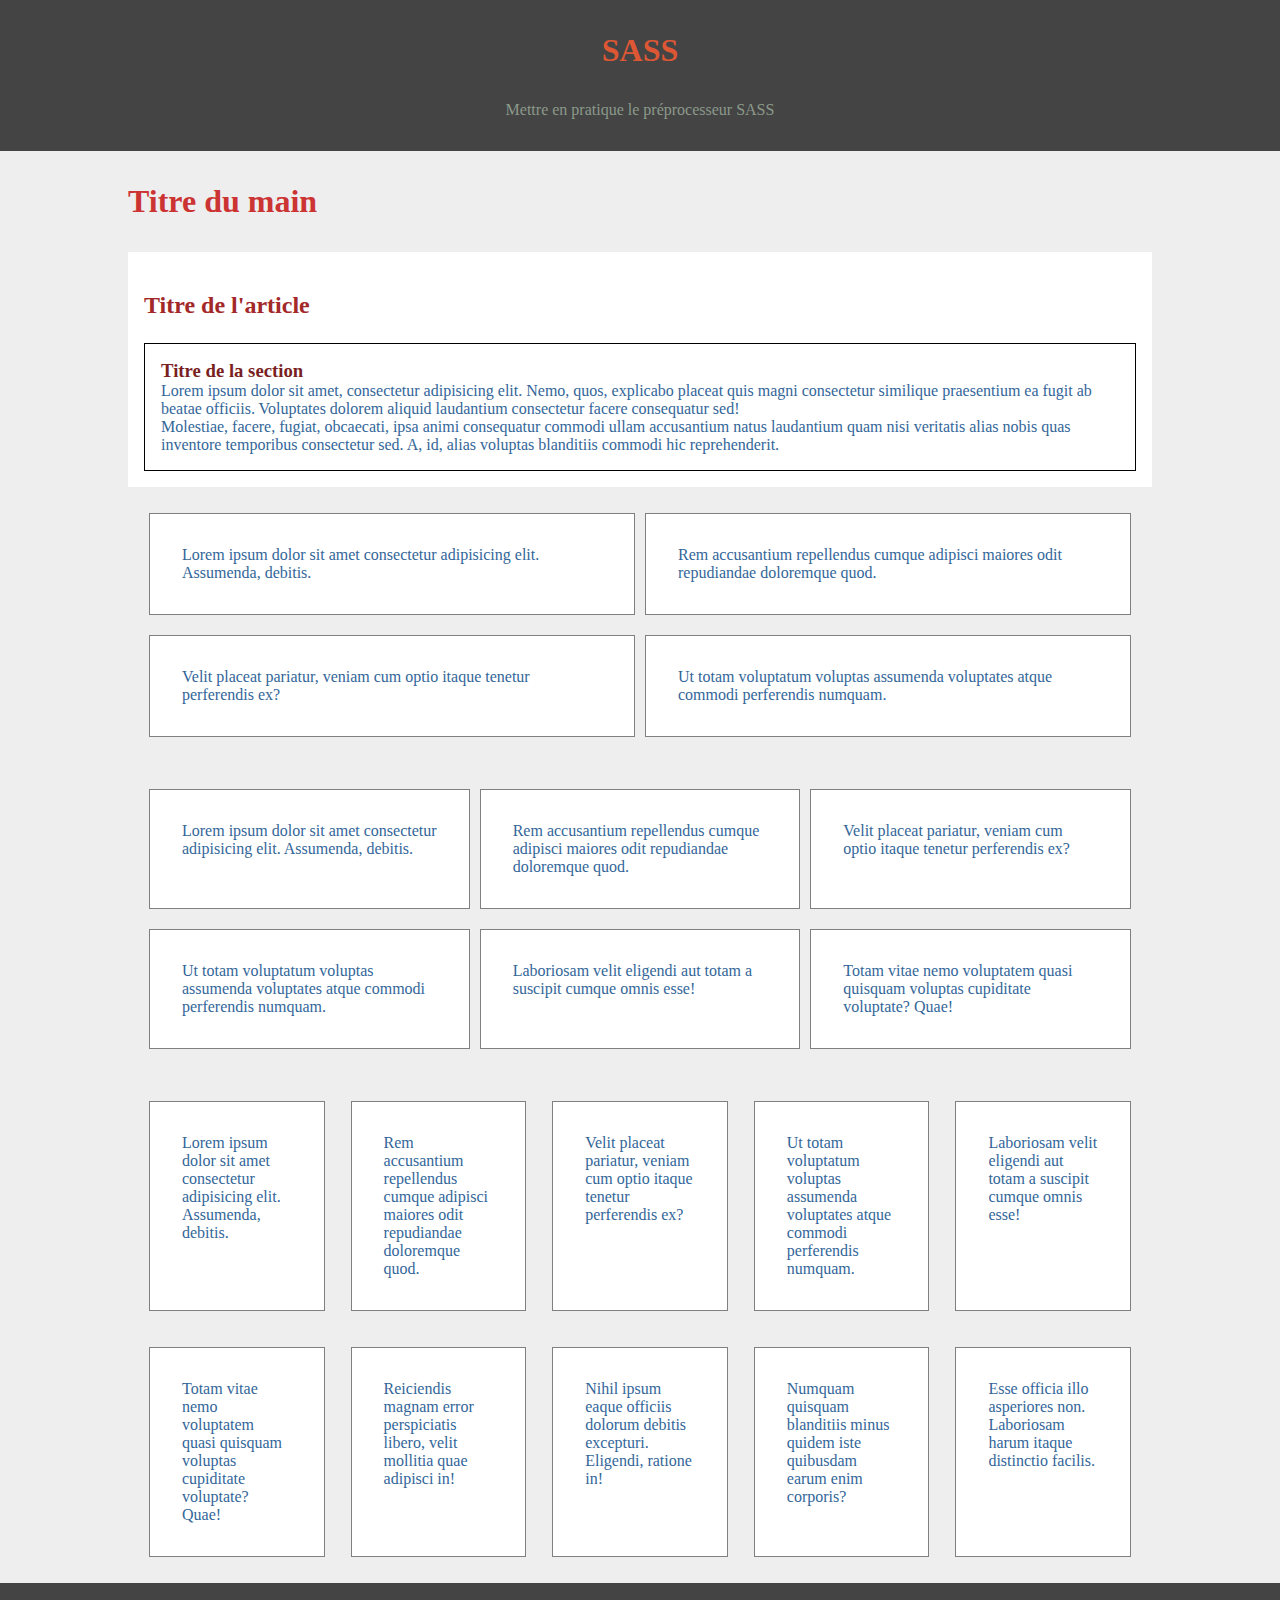
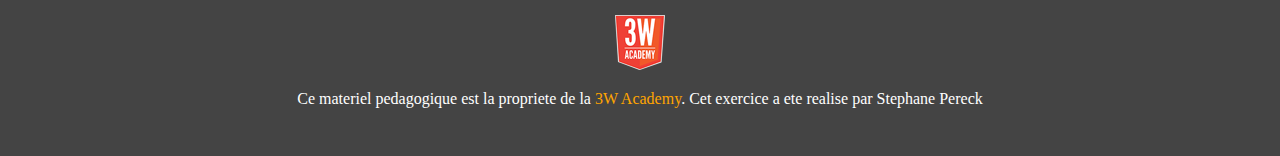
==== commit b4cac66a: "sass" ====
--- a/index.html
+++ b/index.html
@@ -3,107 +3,80 @@
 <head>
   <meta charset="UTF-8">
   <meta name="viewport"
-        content="width=device-width, user-scalable=no, initial-scale=1.0, maximum-scale=1.0, minimum-scale=1.0">
+        content="width=device-width, user-scalable=no, initial-scale=1.0, maximum-scale=1.0, minimum-scale=1.0, height=device-height">
   <meta http-equiv="X-UA-Compatible" content="ie=edge">
-  <link rel="stylesheet" href="public/css/style.css">
-  <link rel="stylesheet" href="public/css/index.css">
-  <title>Home</title>
-  <link rel="preconnect" href="https://fonts.googleapis.com">
-  <link rel="preconnect" href="https://fonts.gstatic.com" crossorigin>
-  <link href="https://fonts.googleapis.com/css2?family=Athiti:wght@200;300;400;500;600;700&display=swap" rel="stylesheet">
-  <link href="https://fonts.googleapis.com/css2?family=Merienda:wght@300..900&display=swap" rel="stylesheet">
+
+  <link rel="stylesheet" href="public/css/theme.css" />
+
+  <title>Media Queries 2</title>
 </head>
 <body>
   <header>
-    <img src="public/ressources/images/logo.png" alt="logo">
-    <h1><span class="rouge">*</span> FRESHLY RESTAURANT <span class="rouge">*</span></h1>
-    <nav>
-      <a href="index.html" class="fond">Home</a>
-      <a href="about.html">About</a>
-      <a href="menus.html">Menus</a>
-      <a href="contact.html">Contact</a>
-    </nav>
+    <h1>SASS</h1>
+    <p>Mettre en pratique le préprocesseur SASS</p>
   </header>
   <main>
-    <section class="slider">
-      <img src="public/ressources/images/slider-01.jpg" alt="slider">
+    <h1>Titre du main</h1>
+    <article>
+      <h2>Titre de l'article</h2>
+    <section class="section1">
+      <h3>Titre de la section</h3>
+      <p> Lorem ipsum dolor sit amet, consectetur adipisicing elit. Nemo, quos, explicabo placeat quis magni consectetur similique praesentium ea fugit ab beatae officiis. Voluptates dolorem aliquid laudantium consectetur facere consequatur sed!
+      </p>
+      <p>Molestiae, facere, fugiat, obcaecati, ipsa animi consequatur commodi ullam accusantium natus laudantium quam nisi veritatis alias nobis quas inventore temporibus consectetur sed. A, id, alias voluptas blanditiis commodi hic reprehenderit.
+      </p>
     </section>
-    <h2><span class="rouge">*</span> Welcome to freshly restaurant <span class="rouge">*</span></h2>
-    <section class="welcome">
-      <img src="public/ressources/images/location.jpg" alt="location">
-      <div class="colonne">
-      <p>Lorem ipsum dolor sit amet consectetur adipisicing elit. Asperiores optio ut dolores reiciendis officia animi, reprehenderit laborum obcaecati fugiat dolorum modi magni in quo inventore placeat, fuga tenetur odio nam iste. At dolore necessitatibus enim neque minima architecto aliquid repellat? Lorem ipsum dolor sit amet consectetur adipisicing elit. Alias temporibus, voluptatibus soluta quis sapiente aperiam autem dignissimos ea dolor vitae odit tempora mollitia laboriosam. Ratione perspiciatis quo alias quos facere.</p>
-      <p>Lorem ipsum dolor sit amet, consectetur adipisicing elit. Molestias, consequuntur doloremque numquam porro eligendi tenetur Lorem ipsum, dolor sit amet consectetur adipisicing elit. Deleniti assumenda eos modi est voluptates sunt, ratione ex incidunt perferendis quod voluptatum reprehenderit ad, impedit sapiente provident inventore molestiae, unde exercitationem! qui incidunt, ipsa, reiciendis officia id possimus aspernatur! Voluptatem reprehenderit quibusdam atque neque nesciunt dolore cupiditate.</p>
+    </article>
+    <section class="grid1">
+      <p class="asset1">Lorem ipsum dolor sit amet consectetur adipisicing elit. Assumenda, debitis.
+      </p>
+      <p class="asset2">Rem accusantium repellendus cumque adipisci maiores odit repudiandae doloremque quod.
+      </p>
+      <p  class="asset3">Velit placeat pariatur, veniam cum optio itaque tenetur perferendis ex?
+      </p>
+      <p  class="asset4">Ut totam voluptatum voluptas assumenda voluptates atque commodi perferendis numquam.
+      </p>
+    </section>
+    <section class="grid2">
+      <p class="p1">Lorem ipsum dolor sit amet consectetur adipisicing elit. Assumenda, debitis.
+      </p>
+      <p class="p2">Rem accusantium repellendus cumque adipisci maiores odit repudiandae doloremque quod.
+      </p>
+      <p class="p3">Velit placeat pariatur, veniam cum optio itaque tenetur perferendis ex?
+      </p>
+      <p class="p4">Ut totam voluptatum voluptas assumenda voluptates atque commodi perferendis numquam.
+      </p>
+      <p class="p5">Laboriosam velit eligendi aut totam a suscipit cumque omnis esse!
+      </p>
+      <p class="p6">Totam vitae nemo voluptatem quasi quisquam voluptas cupiditate voluptate? Quae!
+      </p>
+    </section>
+    <div class="grid3">
+      <p class="p7">Lorem ipsum dolor sit amet consectetur adipisicing elit. Assumenda, debitis.
+      </p>
+      <p class="p8">Rem accusantium repellendus cumque adipisci maiores odit repudiandae doloremque quod.
+      </p>
+      <p class="p9">Velit placeat pariatur, veniam cum optio itaque tenetur perferendis ex?
+      </p>
+      <p class="p10">Ut totam voluptatum voluptas assumenda voluptates atque commodi perferendis numquam.
+      </p>
+      <p class="p11">Laboriosam velit eligendi aut totam a suscipit cumque omnis esse!
+      </p>
+      <p class="p12">Totam vitae nemo voluptatem quasi quisquam voluptas cupiditate voluptate? Quae!
+      </p>
+      <p class="p13">Reiciendis magnam error perspiciatis libero, velit mollitia quae adipisci in!
+      </p>
+      <p class="p14">Nihil ipsum eaque officiis dolorum debitis excepturi. Eligendi, ratione in!
+      </p>
+      <p class="p15">Numquam quisquam blanditiis minus quidem iste quibusdam earum enim corporis?
+      </p>
+      <p class="p16">Esse officia illo asperiores non. Laboriosam harum itaque distinctio facilis.
+      </p>
     </div>
-    </section>
-
-    <h2><span class="rouge">*</span> Special menus <span class="rouge">*</span></h2>
-    <section class="menus">
-      <div class="meat menu">
-        <h3><span class="rouge">*</span> Meat menu <span class="rouge">*</span></h3>
-        <div class="imagecontainer"><img src="public/ressources/images/meat-menu.jpg" alt="meat-menu" class="mit"><div class="cover">  <span class="larger">17$</span><br> soft drinks and desert included + taxes </div></div>
-        <p><span class="rouge">*</span> Lorem ipsum dolor sit amet.</p>
-        <p><span class="rouge">*</span> Lorem ipsum dolor sit.</p>
-        <p><span class="rouge">*</span> Lorem ipsum dolor sit amet consectetur.</p>
-        <p><span class="rouge">*</span> Lorem ipsum dolor sit amet consectetur adipisicing.</p>
-        <p><span class="rouge">*</span> Lorem ipsum dolor sit.</p>
-        <button><img src="public/ressources/images/fork-knife.svg" alt="fork-knife"> See more</button>
-      </div>
-      <div class="fish menu">
-        <h3><span class="rouge">*</span> Fish menu <span class="rouge">*</span></h3>
-        <div class="imagecontainer"><img src="public/ressources/images/fish-menu.jpg" alt="fish-menu" class="fisher"><div class="cover">  <span class="larger">19 $</span><br> soft drinks and desert included + taxes</div></div>
-        
-        <p><span class="rouge">*</span> Lorem ipsum dolor sit amet.</p>
-        <p><span class="rouge">*</span> Lorem ipsum dolor sit.</p>
-        <p><span class="rouge">*</span> Lorem ipsum dolor sit amet consectetur.</p>
-        <p><span class="rouge">*</span> Lorem ipsum dolor sit amet consectetur adipisicing.</p>
-        <p><span class="rouge">*</span> Lorem ipsum dolor sit.</p>
-        <button><img src="public/ressources/images/fork-knife.svg" alt="fork-knife"> See more</button>
-      </div>
-      <div class="vegetarian menu">
-        <h3><span class="rouge">*</span> Vegetarian menu <span class="rouge">*</span></h3>
-        
-        <div class="imagecontainer"><img src="public/ressources/images/vegetarian-menu.jpg" alt="vegetarian-menu" class="vegetarianer"><div class="cover">  <span class="larger">18 $</span><br> soft drinks and desert included + taxes </div></div>
-        <p><span class="rouge">*</span> Lorem ipsum dolor sit amet.</p>
-        <p><span class="rouge">*</span> Lorem ipsum dolor sit.</p>
-        <p><span class="rouge">*</span> Lorem ipsum dolor sit amet consectetur.</p>
-        <p><span class="rouge">*</span> Lorem ipsum dolor sit amet consectetur adipisicing.</p>
-        <p><span class="rouge">*</span> Lorem ipsum dolor sit.</p>
-        <button><img src="public/ressources/images/fork-knife.svg" alt="fork-knife"> See more</button>
-      </div>
-    </section>
   </main>
   <footer>
-    <section class="info">
-      <div class="info2">
-      <h4> Opening hours </h4>
-      <p>Monday: Closed</p>
-      <p>Tue-Wed : 9am - 10pm</p>
-      <p>Thu-Fri : 9am - 10pm</p>
-      <p>Sat-Sun : 5pm - 10pm</p>
-      </div>
-      <div>
-        <h4> Contact </h4>
-        <p>13 Christopher Street</p> 
-        <p>New York,</p>   
-        <p>NY 10014-3543</p>           
-        <p class="tel">+01 2000 800 9999</p>  
-      </div>
-      <div>
-        <h4> Social networks</h4>
-        <p class="flexsvg">
-          <svg xmlns="http://www.w3.org/2000/svg" viewBox="0 0 512 512"><!--!Font Awesome Free 6.6.0 by @fontawesome - https://fontawesome.com License - https://fontawesome.com/license/free Copyright 2024 Fonticons, Inc.--><path d="M512 256C512 114.6 397.4 0 256 0S0 114.6 0 256C0 376 82.7 476.8 194.2 504.5V334.2H141.4V256h52.8V222.3c0-87.1 39.4-127.5 125-127.5c16.2 0 44.2 3.2 55.7 6.4V172c-6-.6-16.5-1-29.6-1c-42 0-58.2 15.9-58.2 57.2V256h83.6l-14.4 78.2H287V510.1C413.8 494.8 512 386.9 512 256h0z"/></svg>
-          <svg xmlns="http://www.w3.org/2000/svg" viewBox="0 0 448 512"><!--!Font Awesome Free 6.6.0 by @fontawesome - https://fontawesome.com License - https://fontawesome.com/license/free Copyright 2024 Fonticons, Inc.--><path d="M224.1 141c-63.6 0-114.9 51.3-114.9 114.9s51.3 114.9 114.9 114.9S339 319.5 339 255.9 287.7 141 224.1 141zm0 189.6c-41.1 0-74.7-33.5-74.7-74.7s33.5-74.7 74.7-74.7 74.7 33.5 74.7 74.7-33.6 74.7-74.7 74.7zm146.4-194.3c0 14.9-12 26.8-26.8 26.8-14.9 0-26.8-12-26.8-26.8s12-26.8 26.8-26.8 26.8 12 26.8 26.8zm76.1 27.2c-1.7-35.9-9.9-67.7-36.2-93.9-26.2-26.2-58-34.4-93.9-36.2-37-2.1-147.9-2.1-184.9 0-35.8 1.7-67.6 9.9-93.9 36.1s-34.4 58-36.2 93.9c-2.1 37-2.1 147.9 0 184.9 1.7 35.9 9.9 67.7 36.2 93.9s58 34.4 93.9 36.2c37 2.1 147.9 2.1 184.9 0 35.9-1.7 67.7-9.9 93.9-36.2 26.2-26.2 34.4-58 36.2-93.9 2.1-37 2.1-147.8 0-184.8zM398.8 388c-7.8 19.6-22.9 34.7-42.6 42.6-29.5 11.7-99.5 9-132.1 9s-102.7 2.6-132.1-9c-19.6-7.8-34.7-22.9-42.6-42.6-11.7-29.5-9-99.5-9-132.1s-2.6-102.7 9-132.1c7.8-19.6 22.9-34.7 42.6-42.6 29.5-11.7 99.5-9 132.1-9s102.7-2.6 132.1 9c19.6 7.8 34.7 22.9 42.6 42.6 11.7 29.5 9 99.5 9 132.1s2.7 102.7-9 132.1z"/></svg>
-          <svg xmlns="http://www.w3.org/2000/svg" viewBox="0 0 384 512"><!--!Font Awesome Free 6.6.0 by @fontawesome - https://fontawesome.com License - https://fontawesome.com/license/free Copyright 2024 Fonticons, Inc.--><path d="M204 6.5C101.4 6.5 0 74.9 0 185.6 0 256 39.6 296 63.6 296c9.9 0 15.6-27.6 15.6-35.4 0-9.3-23.7-29.1-23.7-67.8 0-80.4 61.2-137.4 140.4-137.4 68.1 0 118.5 38.7 118.5 109.8 0 53.1-21.3 152.7-90.3 152.7-24.9 0-46.2-18-46.2-43.8 0-37.8 26.4-74.4 26.4-113.4 0-66.2-93.9-54.2-93.9 25.8 0 16.8 2.1 35.4 9.6 50.7-13.8 59.4-42 147.9-42 209.1 0 18.9 2.7 37.5 4.5 56.4 3.4 3.8 1.7 3.4 6.9 1.5 50.4-69 48.6-82.5 71.4-172.8 12.3 23.4 44.1 36 69.3 36 106.2 0 153.9-103.5 153.9-196.8C384 71.3 298.2 6.5 204 6.5z"/></svg>
-        </p>
-      </div>
-    </section>
-    <div class="propriete">
-      <img src="public/img/logo-3wa.png" alt="logo-3wa">
-      <p>Cet exercice de <a href=""> 3W Acedemy</a> est mis a disposition pour l'usage personnel des etudiants. <a href="">Pas de Rediffusion - Attribution - Pas d'Utilisation Commercial - Pas de modification - International.</a></p>
-      <p>Les autorisation au-dela du champ de cette licence peuvent etre obtenues aupres de <a href="mailto:contact@3wa.fr">contact@3wa.fr</a>. Les maquettes ont ete realisees par <a href="">Catherine Denos</a>.</p>
-    </div>
+    <img src="public/img/logo-3wa.png" alt="logo-3wa">
+    <p>Ce materiel pedagogique est la propriete de la <span>3W Academy</span>. Cet exercice a ete realise par Stephane Pereck</p>
   </footer>
-
 </body>
 </html>--- a/public/css/theme.css
+++ b/public/css/theme.css
@@ -0,0 +1,159 @@
+* {
+  margin: 0;
+  background-color: #eeeeee;
+}
+
+header {
+  text-align: center;
+  background-color: #444444;
+}
+header h1 {
+  background-color: #444444;
+  color: #dd5735;
+  padding: 1em;
+}
+header p {
+  padding-bottom: 2em;
+  background-color: #444444;
+  color: #8b998b;
+}
+
+main {
+  margin-left: 10%;
+  width: 80%;
+}
+main p {
+  color: #369;
+  background-color: white;
+}
+main .grid1, main .grid2, main .grid3 {
+  padding: 1em;
+}
+main .grid1 p, main .grid2 p, main .grid3 p {
+  border: 1px solid grey;
+  margin: 10px 5px;
+  padding: 2em;
+}
+main h1 {
+  padding: 1em 0;
+  color: #c33;
+}
+main h2 {
+  padding: 1em 0;
+  color: #a32929;
+  background-color: white;
+}
+main h3 {
+  color: #7a1f1f;
+  background-color: white;
+}
+main article {
+  padding: 1em;
+  background-color: white;
+}
+main .section1 {
+  border: 1px black solid;
+  background-color: white;
+  padding: 1em;
+}
+main .grid1 {
+  display: grid;
+  grid-template-columns: 1fr 1fr;
+  grid-template-rows: 1fr 1fr;
+  grid-template-areas: "asset1 asset2" "asset3 asset4";
+}
+main .asset1 {
+  grid-area: asset1;
+}
+main .asset2 {
+  grid-area: asset2;
+}
+main .asset3 {
+  grid-area: asset3;
+}
+main .asset4 {
+  grid-area: asset4;
+}
+main .grid2 {
+  display: grid;
+  grid-template-columns: 1fr 1fr 1fr;
+  grid-template-rows: 1fr 1fr;
+  grid-auto-flow: row;
+  grid-template-areas: "p1 p2 p3" "p4 p5 p6";
+}
+main .p1 {
+  grid-area: p1;
+}
+main .p2 {
+  grid-area: p2;
+}
+main .p3 {
+  grid-area: p3;
+}
+main .p4 {
+  grid-area: p4;
+}
+main .p5 {
+  grid-area: p5;
+}
+main .p6 {
+  grid-area: p6;
+}
+main .grid3 {
+  display: grid;
+  grid-template-columns: 1fr 1fr 1fr 1fr 1fr;
+  grid-template-rows: 1fr 1fr;
+  gap: 1em;
+  grid-auto-flow: row;
+  grid-template-areas: "p7 p8 p9 p10 p11" "p12 p13 p14 p15 p16";
+}
+main .p7 {
+  grid-area: p7;
+}
+main .p8 {
+  grid-area: p8;
+}
+main .p9 {
+  grid-area: p9;
+}
+main .p10 {
+  grid-area: p10;
+}
+main .p11 {
+  grid-area: p11;
+}
+main .p12 {
+  grid-area: p12;
+}
+main .p13 {
+  grid-area: p13;
+}
+main .p14 {
+  grid-area: p14;
+}
+main .p15 {
+  grid-area: p15;
+}
+main .p16 {
+  grid-area: p16;
+}
+
+footer {
+  padding: 2em;
+  text-align: center;
+  background-color: #444444;
+  color: white;
+}
+footer p {
+  padding: 1em;
+  background-color: #444444;
+}
+footer span {
+  background-color: #444444;
+  color: orange;
+}
+footer img {
+  background-color: #444444;
+}
+
+/*# sourceMappingURL=theme.css.map */
